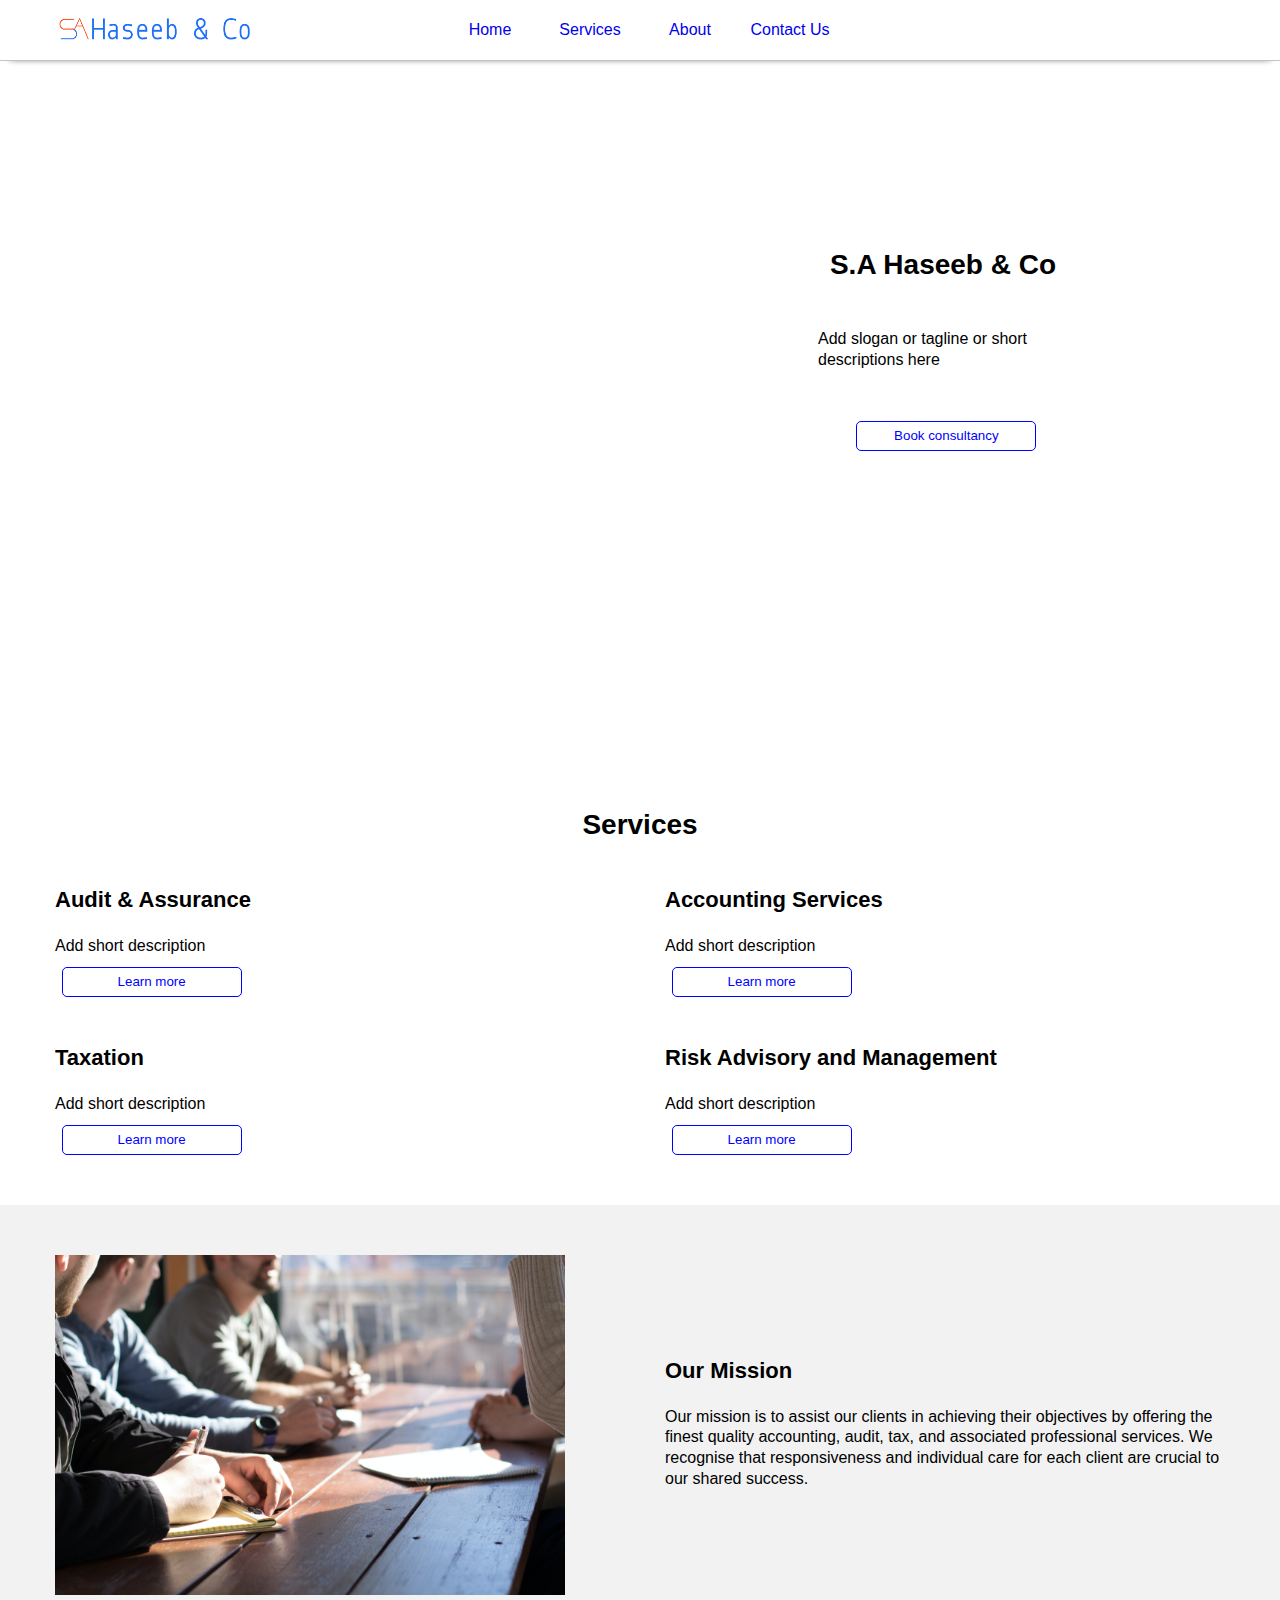
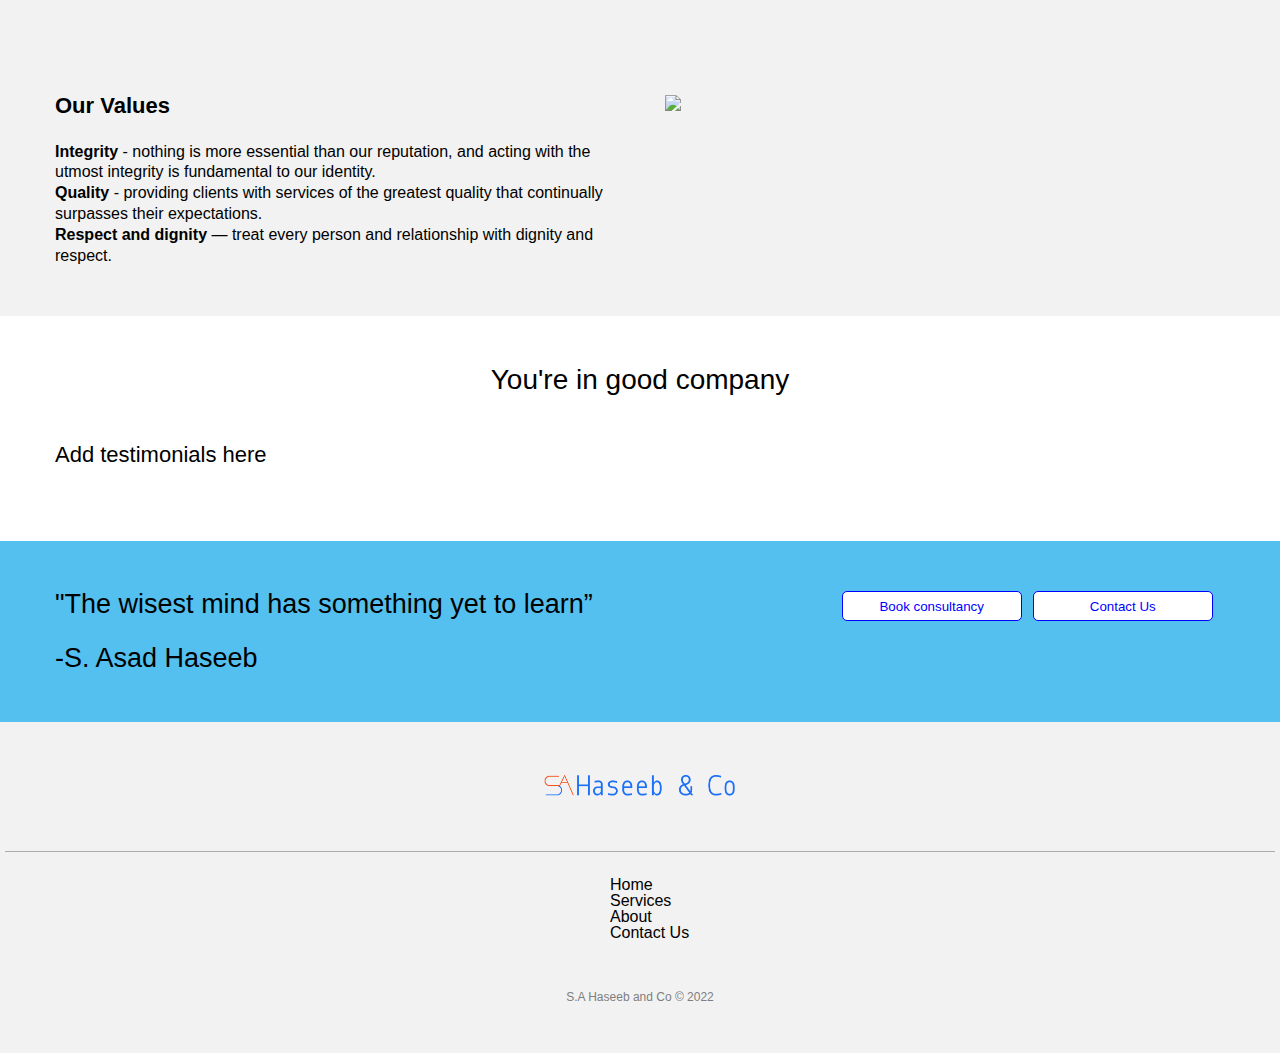
==== index.html @ 04950d80 "Add mobile menu" ====
<!DOCTYPE html>
<html lang="en">
<head>
    <meta charset="UTF-8">
    <meta http-equiv="X-UA-Compatible" content="IE=edge">
    <meta name="viewport" content="width=device-width, initial-scale=1.0">
    <link rel="stylesheet" href="reset.css">
    <link rel="stylesheet" href="styles.css">
    <link rel="stylesheet" href="https://cdnjs.cloudflare.com/ajax/libs/font-awesome/5.15.4/css/all.min.css">
    <title>S.A. Haseeb & Co</title>
</head>
<body>
    <header>
        <div class="nav-container">
            <div class="logo-container">
                <a href="index.html">
                    <img id="nav-logo" src="./images/concept_logo2.png">
                </a>
            </div>
            <nav>
                <a class="nav-btn" href="./index.html">Home</a class="nav-btn">
                <a class="nav-btn" href="services.html">Services</a class="nav-btn">
                <a class="nav-btn" href="about.html">About</a class="nav-btn">
                <a class="nav-btn" href="contact.html">Contact Us</a class="nav-btn">
                <i class="fas fa-bars fa-xs remove-a" style="display:none"></i>
            </nav>
            <div class="nav-evener"></div>
        </div>
        <div class="mobile-menu">
            <a class="mobile-nav-btn" href="./index.html">Home</a class="nav-btn">
            <a class="mobile-nav-btn" href="services.html">Services</a class="nav-btn">
            <a class="mobile-nav-btn" href="about.html">About</a class="nav-btn">
            <a class="mobile-nav-btn" href="contact.html">Contact Us</a class="nav-btn">
        </div>
    </header>
    <div class="hero-container">
        <div class="hero">
            <div class="banner"> 
                <h1><strong>S.A Haseeb & Co</strong></h1>
                <p>
                    Add slogan or tagline or short descriptions here
                </p>
                <div class="banner-button-container">
                    <button>Book consultancy</button>
                </div>
            </div>
        </div>
    </div>
    <section class="our-services">
        <div class="container">
            <h2><strong>Services</strong></h2>
            <div class="services">
                <div>
                    <h3><strong>Audit & Assurance</strong></h3>
                    <p>
                        Add short description
                    </p>
                    <button>Learn more</button>
                </div>
                <div>
                    <h3><strong>Accounting Services</strong></h3>
                    <p>
                        Add short description
                    </p>
                    <button>Learn more</button>
                </div>
                <div>
                    <h3><strong>Taxation</strong></h3>
                    <p>
                        Add short description
                    </p>
                    <button>Learn more</button>
                </div>
                <div>
                    <h3><strong>Risk Advisory and Management</strong></h3>
                    <p>
                        Add short description
                    </p>
                    <button>Learn more</button>
                </div>
            </div>
        </div>
    </section>
    <section class="mission-and-values">
        <div class="container">
            <img class="mission-and-values-img" src="images/mission.jpg">
            <div class="mission-and-values-text">
                <div>
                    <h3><strong>Our Mission</strong></h3>
                    <p>
                        Our mission is to assist our clients in achieving their objectives by offering the finest quality
accounting, audit, tax, and associated professional services. We recognise that
responsiveness and individual care for each client are crucial to our shared success.
                    </p>
                </div>
            </div>
        </div>
    </section>
    <section class="mission-and-values">
        <div class="mission-and-values-container container">
            <div class="mission-and-values-text">
                <div>
                    <h3><strong>Our Values</strong></h3>
                    <p>
                        <strong>Integrity</strong> - nothing is more essential than our reputation, and acting with the utmost
                        integrity is fundamental to our identity. <br> 
                        <strong>Quality</strong> - providing clients with services of the greatest quality that continually surpasses
                        their expectations.<br> 
                        <strong>Respect and dignity</strong> — treat every person and relationship with dignity and respect.
                    </p>
                </div>
            </div>
            <img class="mission-and-values-img" src="images/values.jpg">
        </div>
    </section>
    <section class="testimonials">
        <div class="container">
            <h2>You're in good company</h2>
                <h3>Add testimonials here<h3>
        </div>
    </section>
    <section class="quote">
        <div class="container">
            <div class="actual-quote">
                "The wisest mind has something yet to learn” <br> <br>
            
            -S. Asad Haseeb
        </div>
        <div>
            <button>Book consultancy</button>
            <button>Contact Us</button>
        </div>
    </section>
    <footer>
        <div class="footer-logo-container container">
            <img id="nav-logo" src="./images/concept_logo2.png">
        </div>
        <ul>
            <li>Home</li>
            <li>Services</li>
            <li>About</li>
            <li>Contact Us</li>
        </ul>
        <div class="copyright container">
            S.A Haseeb and Co © 2022
        </div>
    </footer>
    <script src="script.js"></script>
</body>
</html>
---- styles.css ----
@import "variables.css";
@import "layout.css";
@import "index.css";
@import "services.css";
@import "about.css";
@import "contact.css";
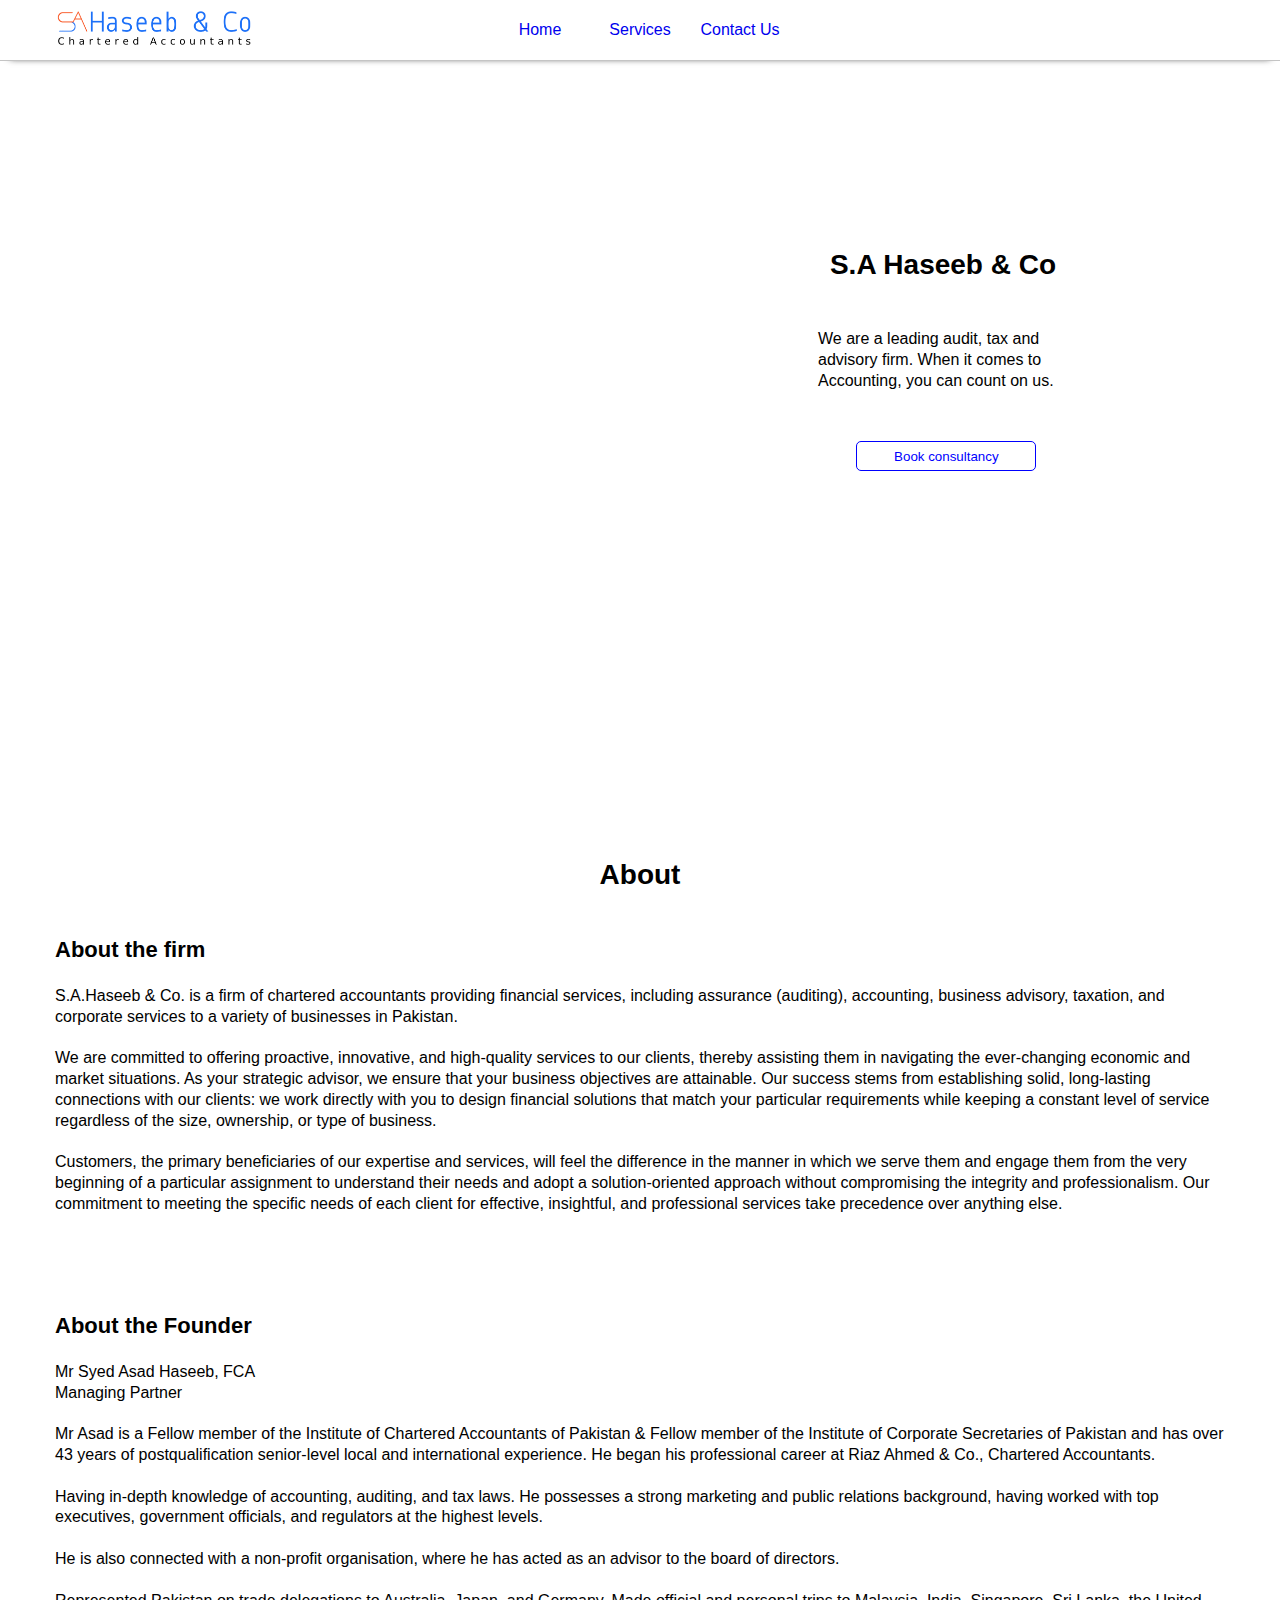
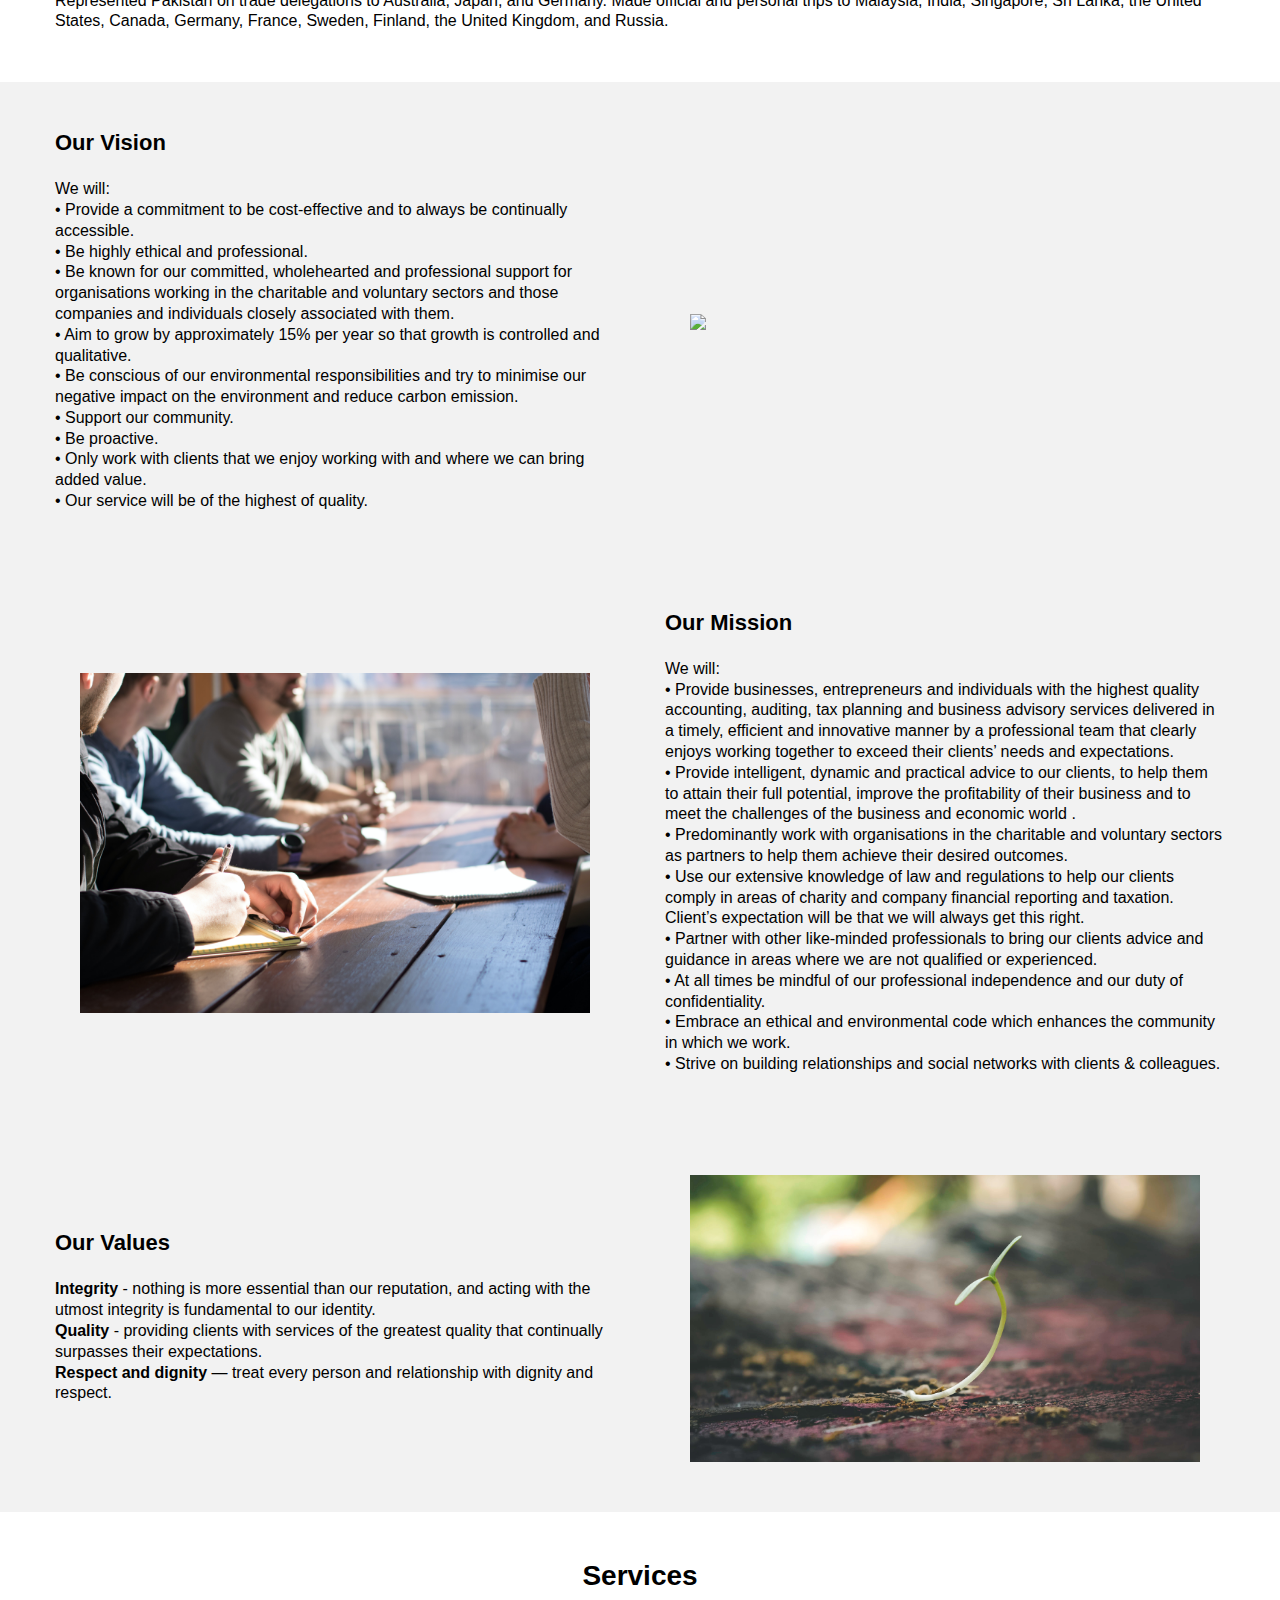
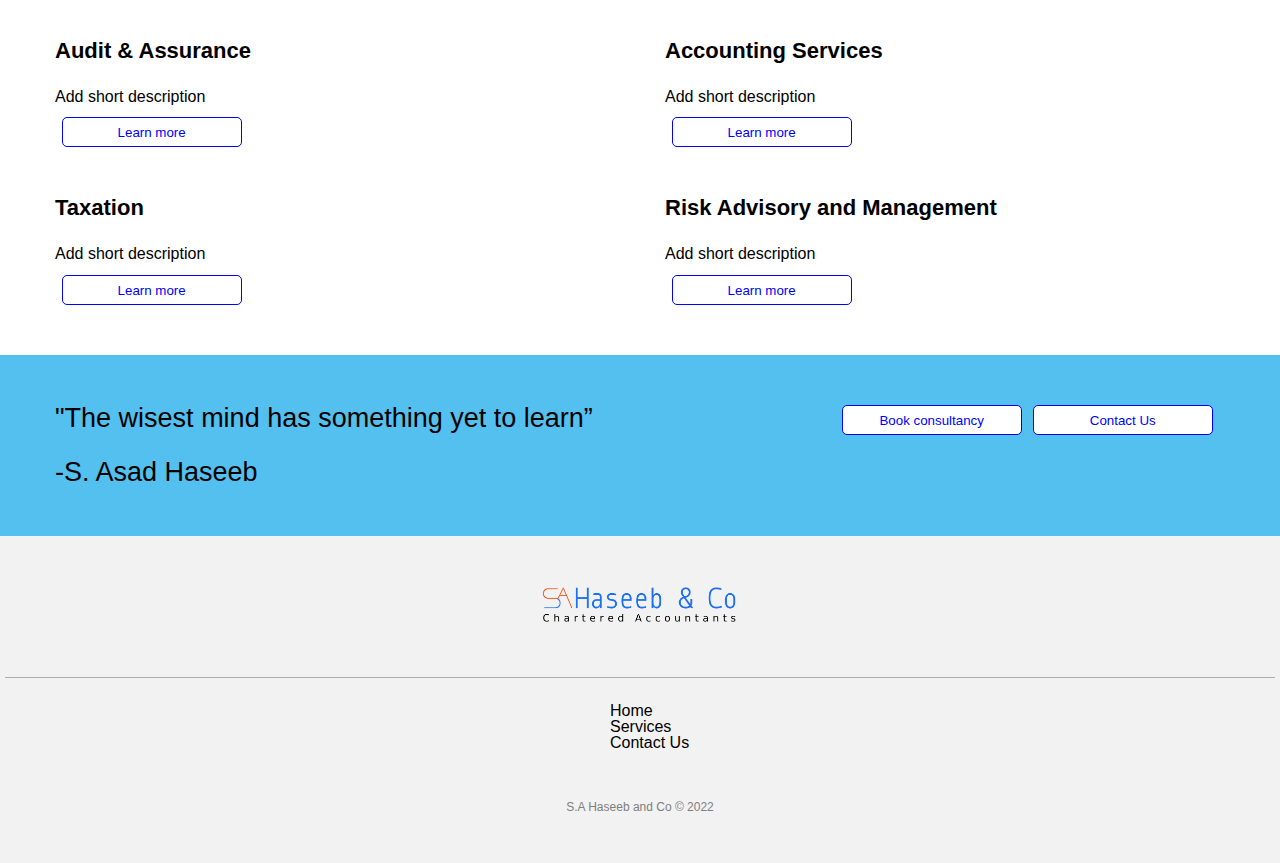
==== commit e197d972: "Remove about page and change index structure" ====
--- a/index.html
+++ b/index.html
@@ -14,13 +14,12 @@
         <div class="nav-container">
             <div class="logo-container">
                 <a href="index.html">
-                    <img id="nav-logo" src="./images/concept_logo2.png">
+                    <img id="nav-logo" src="./images/concept_logo3.png">
                 </a>
             </div>
             <nav>
                 <a class="nav-btn" href="./index.html">Home</a class="nav-btn">
                 <a class="nav-btn" href="services.html">Services</a class="nav-btn">
-                <a class="nav-btn" href="about.html">About</a class="nav-btn">
                 <a class="nav-btn" href="contact.html">Contact Us</a class="nav-btn">
                 <i class="fas fa-bars fa-xs remove-a" style="display:none"></i>
             </nav>
@@ -29,7 +28,6 @@
         <div class="mobile-menu">
             <a class="mobile-nav-btn" href="./index.html">Home</a class="nav-btn">
             <a class="mobile-nav-btn" href="services.html">Services</a class="nav-btn">
-            <a class="mobile-nav-btn" href="about.html">About</a class="nav-btn">
             <a class="mobile-nav-btn" href="contact.html">Contact Us</a class="nav-btn">
         </div>
     </header>
@@ -38,7 +36,7 @@
             <div class="banner"> 
                 <h1><strong>S.A Haseeb & Co</strong></h1>
                 <p>
-                    Add slogan or tagline or short descriptions here
+                    We are a leading audit, tax and advisory firm. When it comes to Accounting, you can count on us.
                 </p>
                 <div class="banner-button-container">
                     <button>Book consultancy</button>
@@ -46,39 +44,70 @@
             </div>
         </div>
     </div>
-    <section class="our-services">
-        <div class="container">
-            <h2><strong>Services</strong></h2>
-            <div class="services">
-                <div>
-                    <h3><strong>Audit & Assurance</strong></h3>
-                    <p>
-                        Add short description
-                    </p>
-                    <button>Learn more</button>
-                </div>
-                <div>
-                    <h3><strong>Accounting Services</strong></h3>
-                    <p>
-                        Add short description
-                    </p>
-                    <button>Learn more</button>
-                </div>
-                <div>
-                    <h3><strong>Taxation</strong></h3>
-                    <p>
-                        Add short description
-                    </p>
-                    <button>Learn more</button>
-                </div>
-                <div>
-                    <h3><strong>Risk Advisory and Management</strong></h3>
-                    <p>
-                        Add short description
-                    </p>
-                    <button>Learn more</button>
-                </div>
-            </div>
+    <section class="the-firm">
+        <div class="container">
+        <h2 class="container"><strong>About</strong></h2>
+            <h3><strong>About the firm</strong></h3>
+            <p>
+                S.A.Haseeb & Co. is a firm of chartered accountants providing financial services, including
+                assurance (auditing), accounting, business advisory, taxation, and corporate services to a
+                variety of businesses in Pakistan. <br> <br>
+                We are committed to offering proactive, innovative, and high-quality services to our clients,
+                thereby assisting them in navigating the ever-changing economic and market situations. As
+                your strategic advisor, we ensure that your business objectives are attainable.
+                Our success stems from establishing solid, long-lasting connections with our clients: we
+                work directly with you to design financial solutions that match your particular requirements
+                while keeping a constant level of service regardless of the size, ownership, or type of
+                business. <br> <br>
+                Customers, the primary beneficiaries of our expertise and services, will feel the difference in
+                the manner in which we serve them and engage them from the very beginning of a
+                particular assignment to understand their needs and adopt a solution-oriented approach
+                without compromising the integrity and professionalism.
+                Our commitment to meeting the specific needs of each client for effective, insightful, and
+                professional services take precedence over anything else.
+            </p>
+        </div>
+    </section>
+    <section class="founder-member">
+        <div class="container">
+            <h3><strong>About the Founder</strong></h3>
+            <p>
+                Mr Syed Asad Haseeb, FCA<br>
+                Managing Partner<br><br>
+                Mr Asad is a Fellow member of the Institute of Chartered Accountants of Pakistan & Fellow
+                member of the Institute of Corporate Secretaries of Pakistan and has over 43 years of postqualification senior-level local and international experience. He began his professional
+                career at Riaz Ahmed & Co., Chartered Accountants.<br> <br>
+                Having in-depth knowledge of accounting, auditing, and tax laws. He possesses a strong
+                marketing and public relations background, having worked with top executives, government
+                officials, and regulators at the highest levels. <br> <br>
+                He is also connected with a non-profit organisation, where he has acted as an advisor to the
+                board of directors.<br><br>
+                Represented Pakistan on trade delegations to Australia, Japan, and Germany. Made official
+                and personal trips to Malaysia, India, Singapore, Sri Lanka, the United States, Canada,
+                Germany, France, Sweden, Finland, the United Kingdom, and Russia.
+            </p>
+        </div>
+    </section>
+    <section class="mission-and-values">
+        <div class="mission-and-values-container container">
+            <div class="mission-and-values-text">
+                <div>
+                    <h3><strong>Our Vision</strong></h3>
+                    <p>
+                            We will:<br>
+                            • Provide a commitment to be cost-effective and to always be continually accessible.<br>
+                            • Be highly ethical and professional.<br>
+                            • Be known for our committed, wholehearted and professional support for organisations working in the charitable and voluntary sectors and those companies and individuals closely associated with them.<br>
+                            • Aim to grow by approximately 15% per year so that growth is controlled and qualitative.<br>
+                            • Be conscious of our environmental responsibilities and try to minimise our negative impact on the environment and reduce carbon emission.<br>
+                            • Support our community.<br>
+                            • Be proactive.<br>
+                            • Only work with clients that we enjoy working with and where we can bring added value.<br>
+                            • Our service will be of the highest of quality.<br>
+                    </p>
+                </div>
+            </div>
+            <img class="mission-and-values-img" src="images/values.jpg">
         </div>
     </section>
     <section class="mission-and-values">
@@ -88,9 +117,16 @@
                 <div>
                     <h3><strong>Our Mission</strong></h3>
                     <p>
-                        Our mission is to assist our clients in achieving their objectives by offering the finest quality
-accounting, audit, tax, and associated professional services. We recognise that
-responsiveness and individual care for each client are crucial to our shared success.
+                    We will:<br>
+                    • Provide businesses, entrepreneurs and individuals with the highest quality accounting, auditing, tax planning and business advisory services delivered in a timely, efficient and innovative manner by a professional team that clearly enjoys working together to exceed their clients’ needs and expectations.<br>
+                    • Provide intelligent, dynamic and practical advice to our clients, to help them to attain their full potential, improve the profitability of their business and to meet the challenges of the business and economic world . <br>
+                    • Predominantly work with organisations in the charitable and voluntary sectors as partners to help them achieve their desired outcomes.<br>
+                    • Use our extensive knowledge of law and regulations to help our clients comply in areas of charity and company financial reporting and taxation. Client’s expectation will be that we will always get this right.<br>
+                    • Partner with other like-minded professionals to bring our clients advice and guidance in areas where we are not qualified or experienced. <br>
+                    • At all times be mindful of our professional independence and our duty of confidentiality.<br>
+                    • Embrace an ethical and environmental code which enhances the community in which we work.<br>
+                    • Strive on building relationships and social networks with clients & colleagues.<br                    
+                    • Be clear about our billing policy and fees and leave no areas of doubt about our clients investment in us, their responsibilities and our responsibilities.<br>
                     </p>
                 </div>
             </div>
@@ -110,13 +146,42 @@
                     </p>
                 </div>
             </div>
-            <img class="mission-and-values-img" src="images/values.jpg">
-        </div>
-    </section>
-    <section class="testimonials">
-        <div class="container">
-            <h2>You're in good company</h2>
-                <h3>Add testimonials here<h3>
+            <img class="mission-and-values-img" src="images/our-vision.jpg">
+        </div>
+    </section>
+    <section class="our-services">
+        <div class="container">
+            <h2><strong>Services</strong></h2>
+            <div class="services">
+                <div>
+                    <h3><strong>Audit & Assurance</strong></h3>
+                    <p>
+                        Add short description
+                    </p>
+                    <button>Learn more</button>
+                </div>
+                <div>
+                    <h3><strong>Accounting Services</strong></h3>
+                    <p>
+                        Add short description
+                    </p>
+                    <button>Learn more</button>
+                </div>
+                <div>
+                    <h3><strong>Taxation</strong></h3>
+                    <p>
+                        Add short description
+                    </p>
+                    <button>Learn more</button>
+                </div>
+                <div>
+                    <h3><strong>Risk Advisory and Management</strong></h3>
+                    <p>
+                        Add short description
+                    </p>
+                    <button>Learn more</button>
+                </div>
+            </div>
         </div>
     </section>
     <section class="quote">
@@ -133,12 +198,11 @@
     </section>
     <footer>
         <div class="footer-logo-container container">
-            <img id="nav-logo" src="./images/concept_logo2.png">
+            <img id="nav-logo" src="./images/concept_logo3.png">
         </div>
         <ul>
             <li>Home</li>
             <li>Services</li>
-            <li>About</li>
             <li>Contact Us</li>
         </ul>
         <div class="copyright container">
@@ -146,6 +210,7 @@
         </div>
     </footer>
     <script src="script.js"></script>
+    <script src="index-script.js"></script>
 </body>
 </html>
 
--- a/styles.css
+++ b/styles.css
@@ -1,6 +1,6 @@
 @import "variables.css";
-@import "layout.css";
 @import "index.css";
 @import "services.css";
 @import "about.css";
 @import "contact.css";
+@import "layout.css";
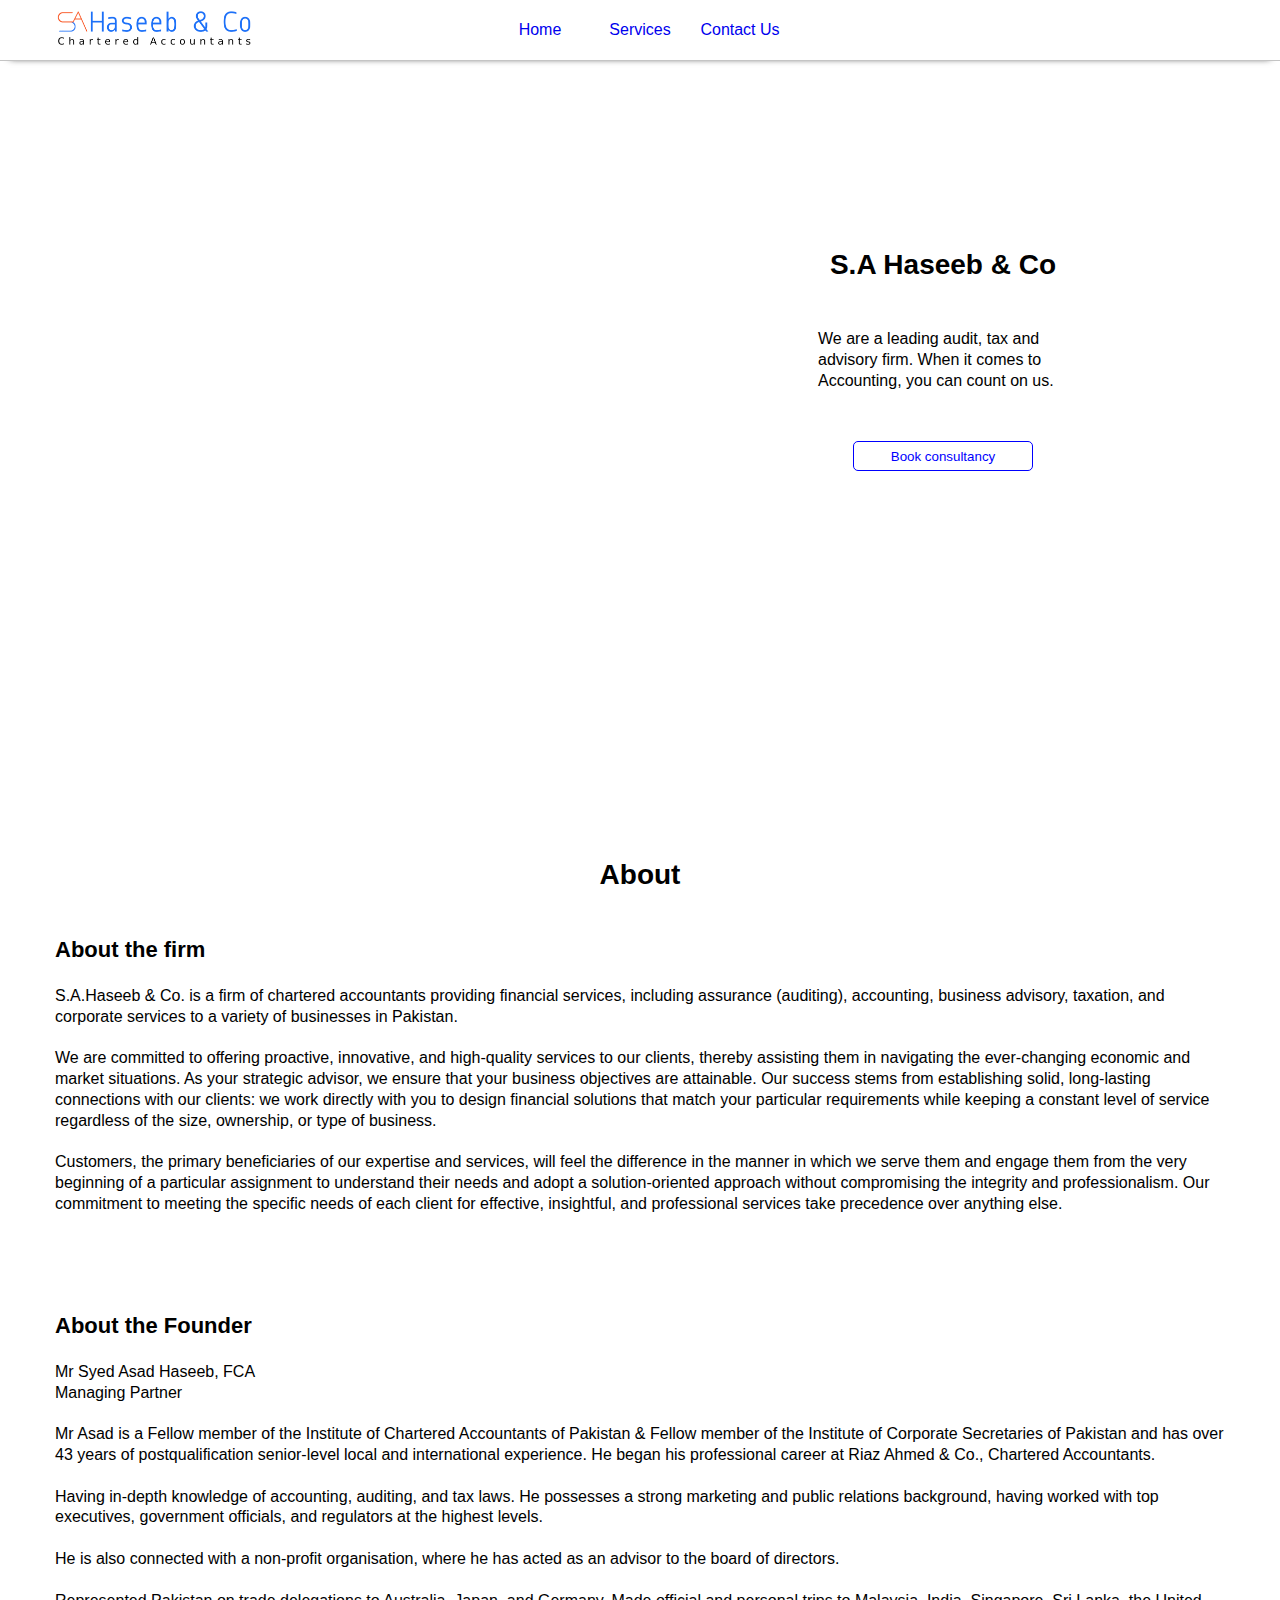
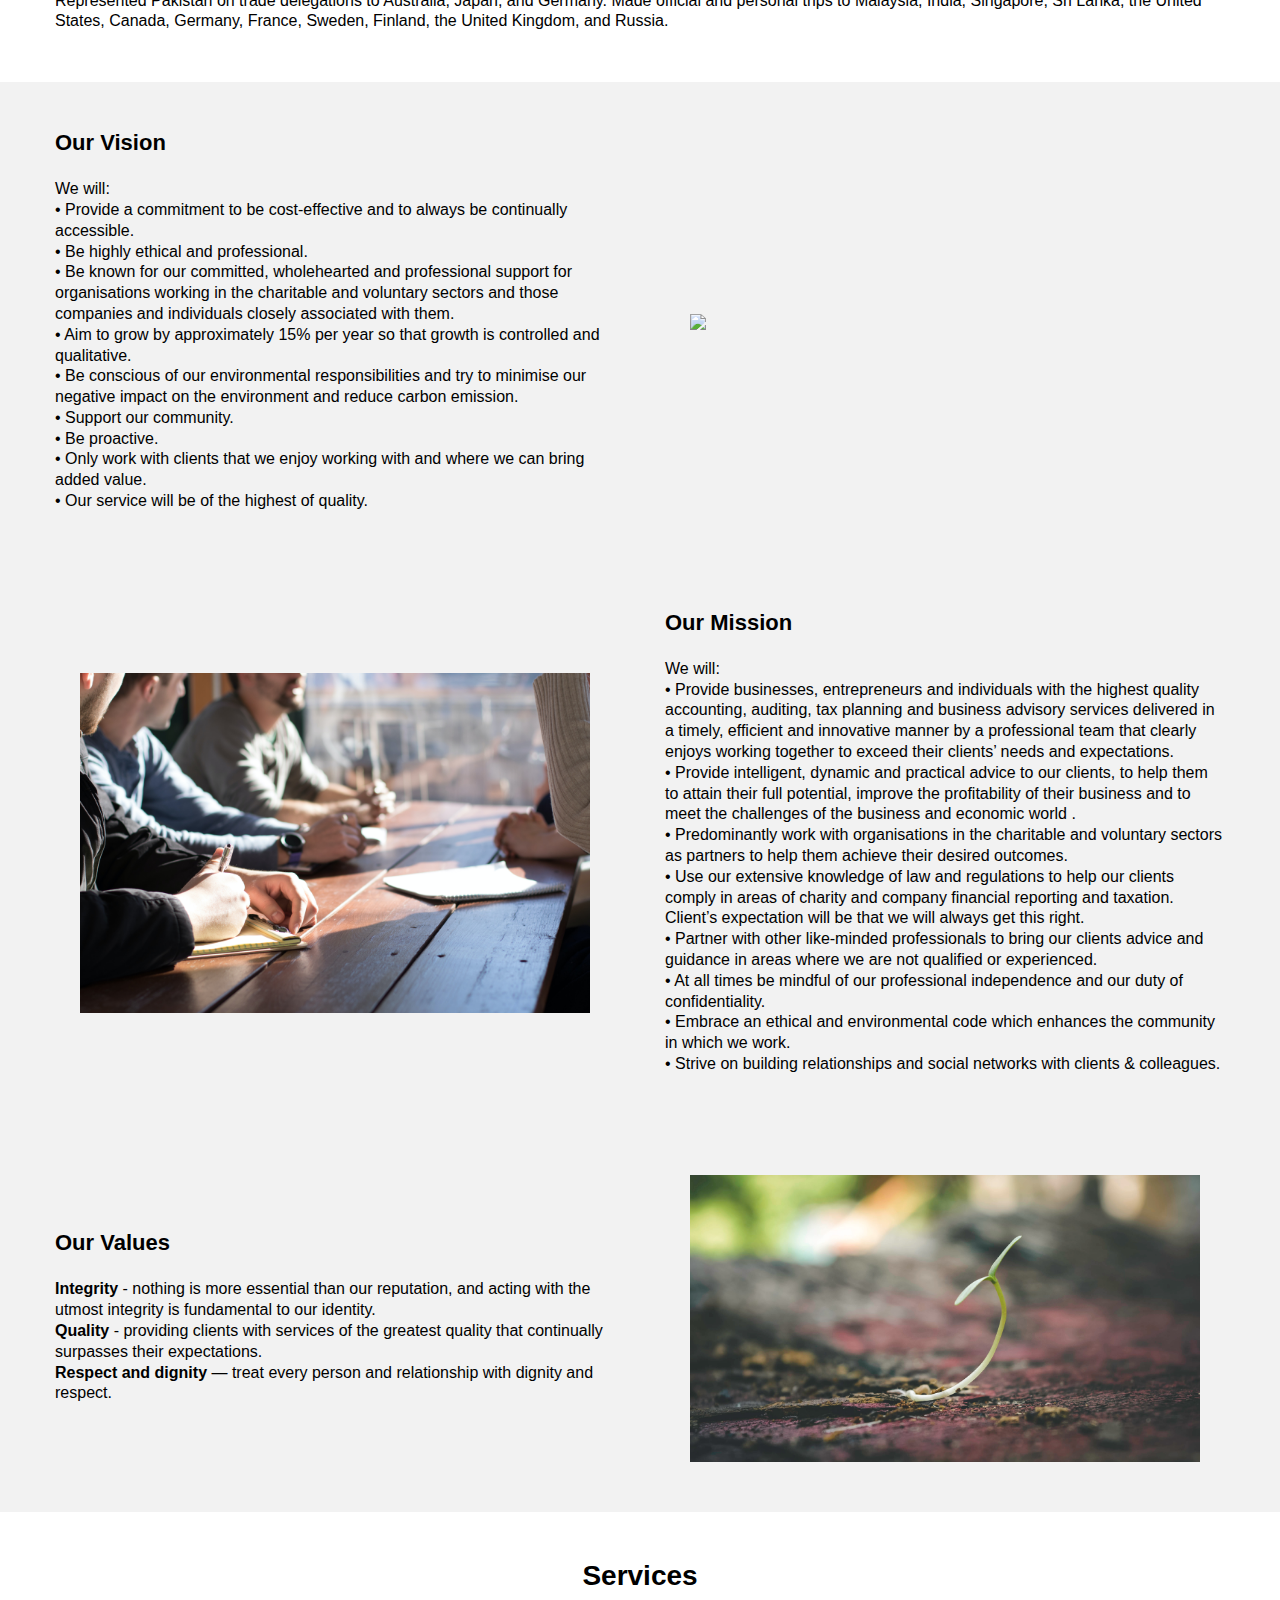
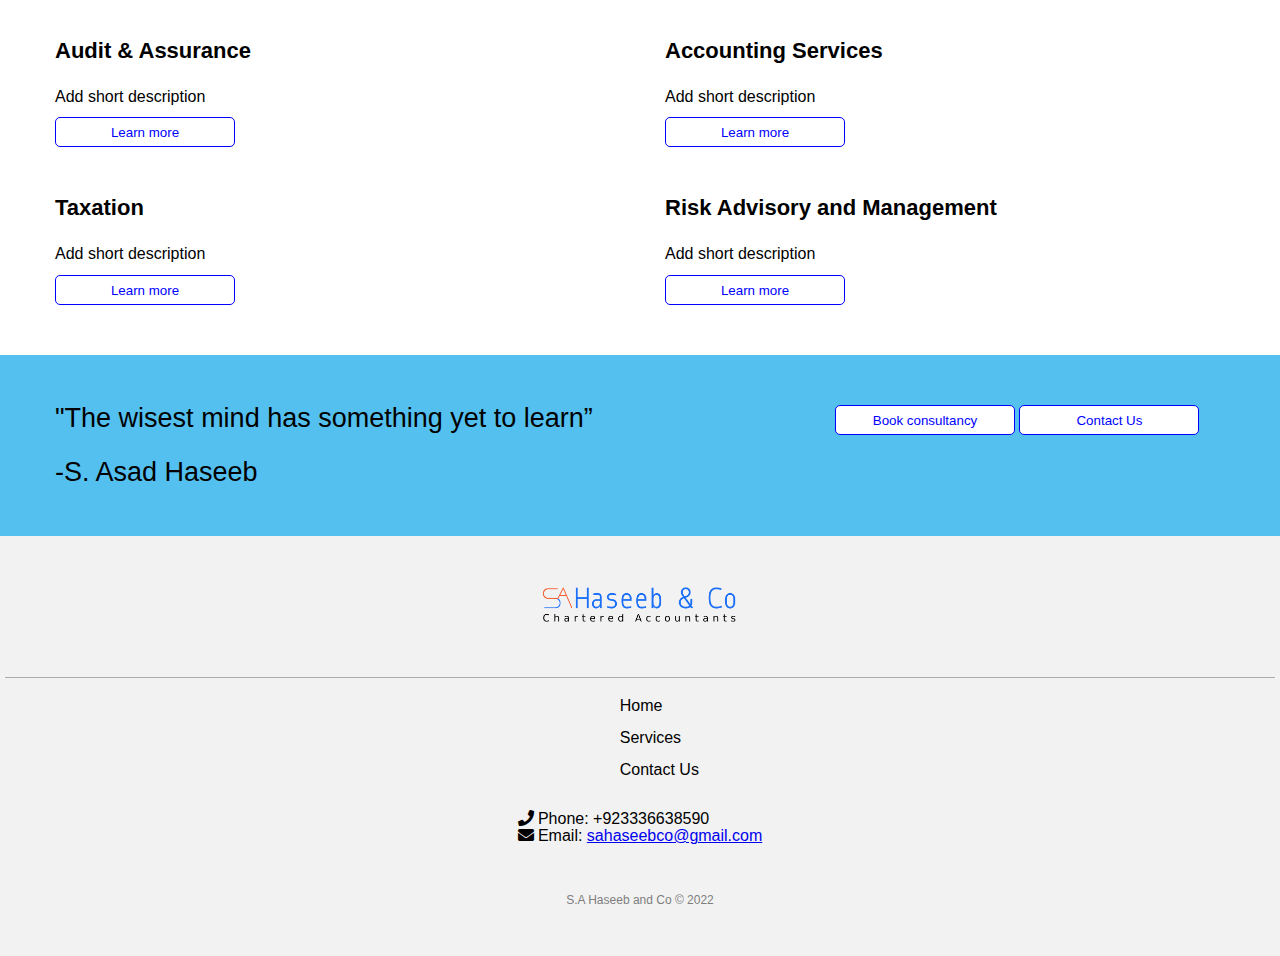
==== commit 9f1bb199: "Make contact form and footer responsive" ====
--- a/index.html
+++ b/index.html
@@ -200,11 +200,16 @@
         <div class="footer-logo-container container">
             <img id="nav-logo" src="./images/concept_logo3.png">
         </div>
-        <ul>
-            <li>Home</li>
-            <li>Services</li>
-            <li>Contact Us</li>
-        </ul>
+        <div class="footer-info">
+            &nbsp;&nbsp;&nbsp;&nbsp;&nbsp;&nbsp;&nbsp;&nbsp;&nbsp;&nbsp;&nbsp;&nbsp;&nbsp;&nbsp;&nbsp;&nbsp;&nbsp;&nbsp;&nbsp;&nbsp;&nbsp;&nbsp;
+            Home<br><br>
+            &nbsp;&nbsp;&nbsp;&nbsp;&nbsp;&nbsp;&nbsp;&nbsp;&nbsp;&nbsp;&nbsp;&nbsp;&nbsp;&nbsp;&nbsp;&nbsp;&nbsp;&nbsp;&nbsp;&nbsp;&nbsp;&nbsp;
+            Services<br><br>
+            &nbsp;&nbsp;&nbsp;&nbsp;&nbsp;&nbsp;&nbsp;&nbsp;&nbsp;&nbsp;&nbsp;&nbsp;&nbsp;&nbsp;&nbsp;&nbsp;&nbsp;&nbsp;&nbsp;&nbsp;&nbsp;&nbsp;
+            Contact Us<br><br><br>
+            <i class="fa fa-phone" aria-hidden="true"></i>  Phone: +923336638590<br>
+            <i class="fa fa-envelope" aria-hidden="true"></i> Email: <a href="mailto:sahaseebco@gmail.com">sahaseebco@gmail.com</a><br>
+        </div>
         <div class="copyright container">
             S.A Haseeb and Co © 2022
         </div>
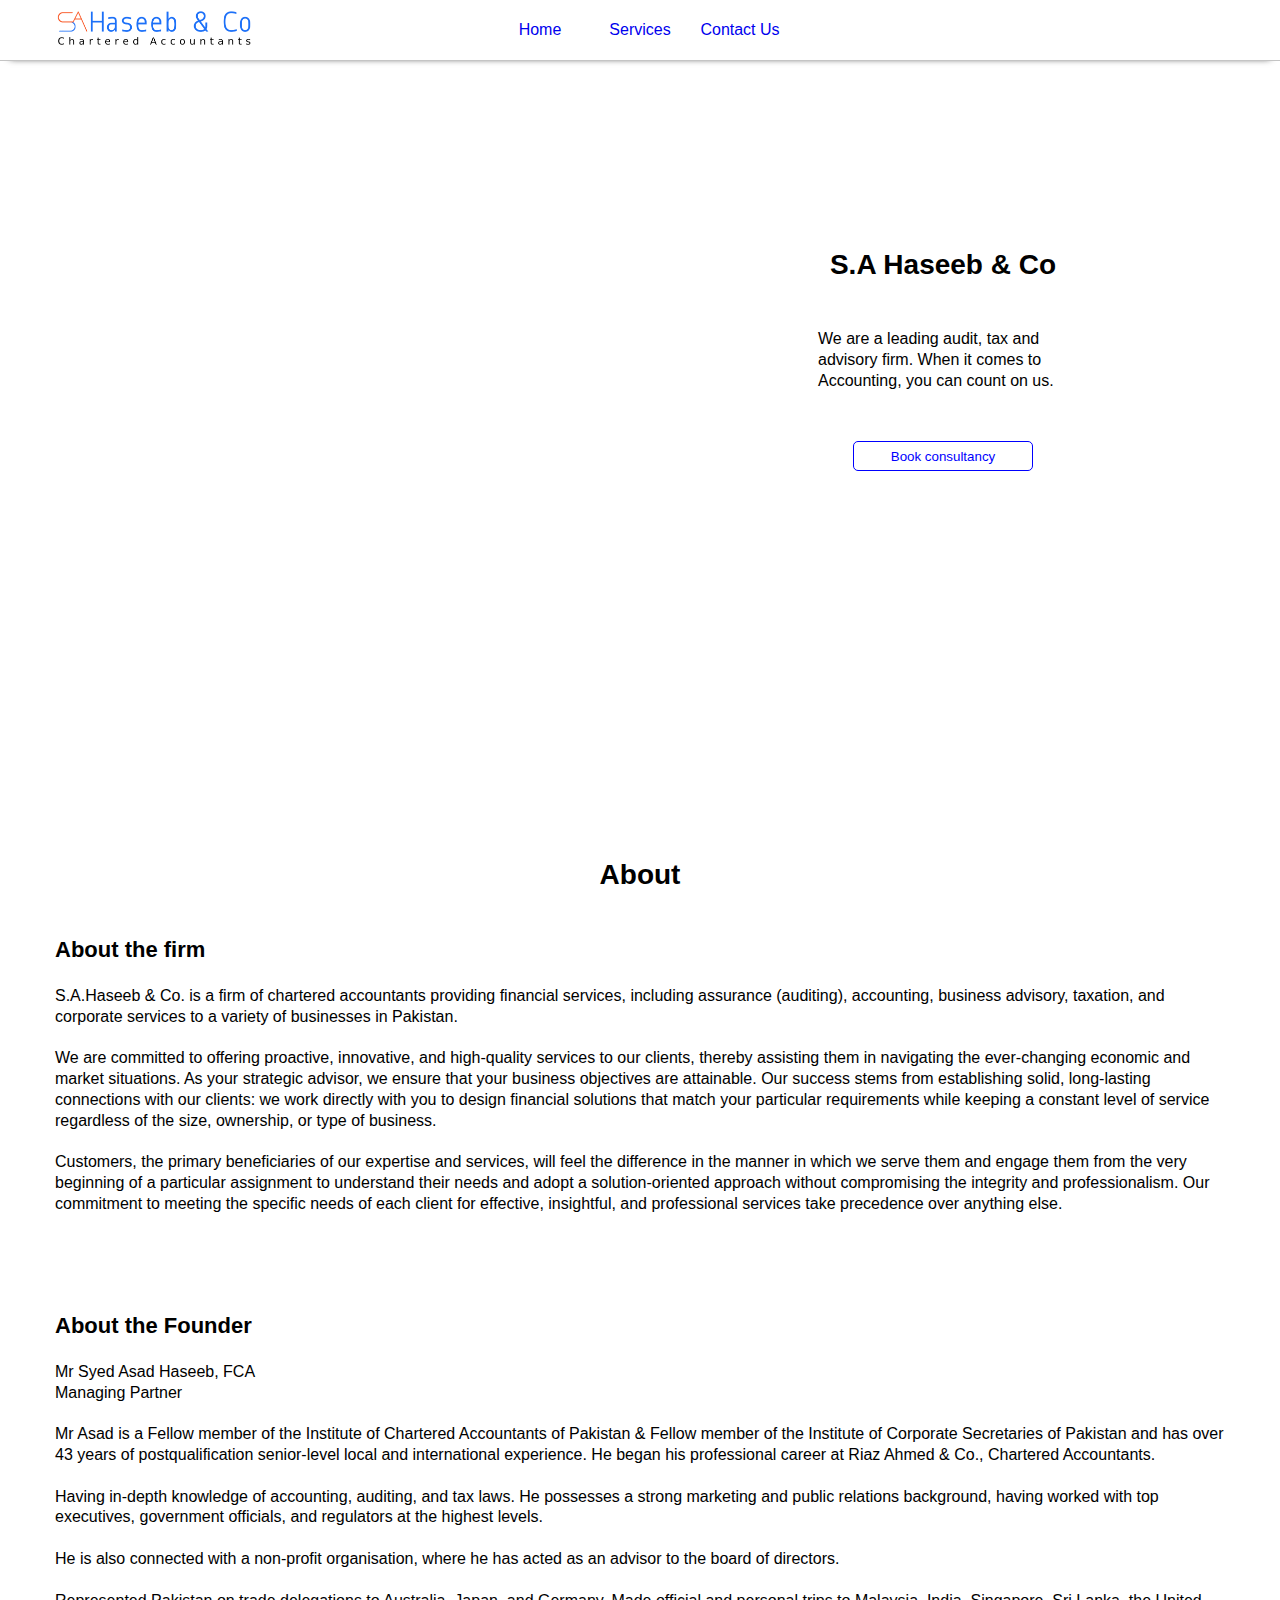
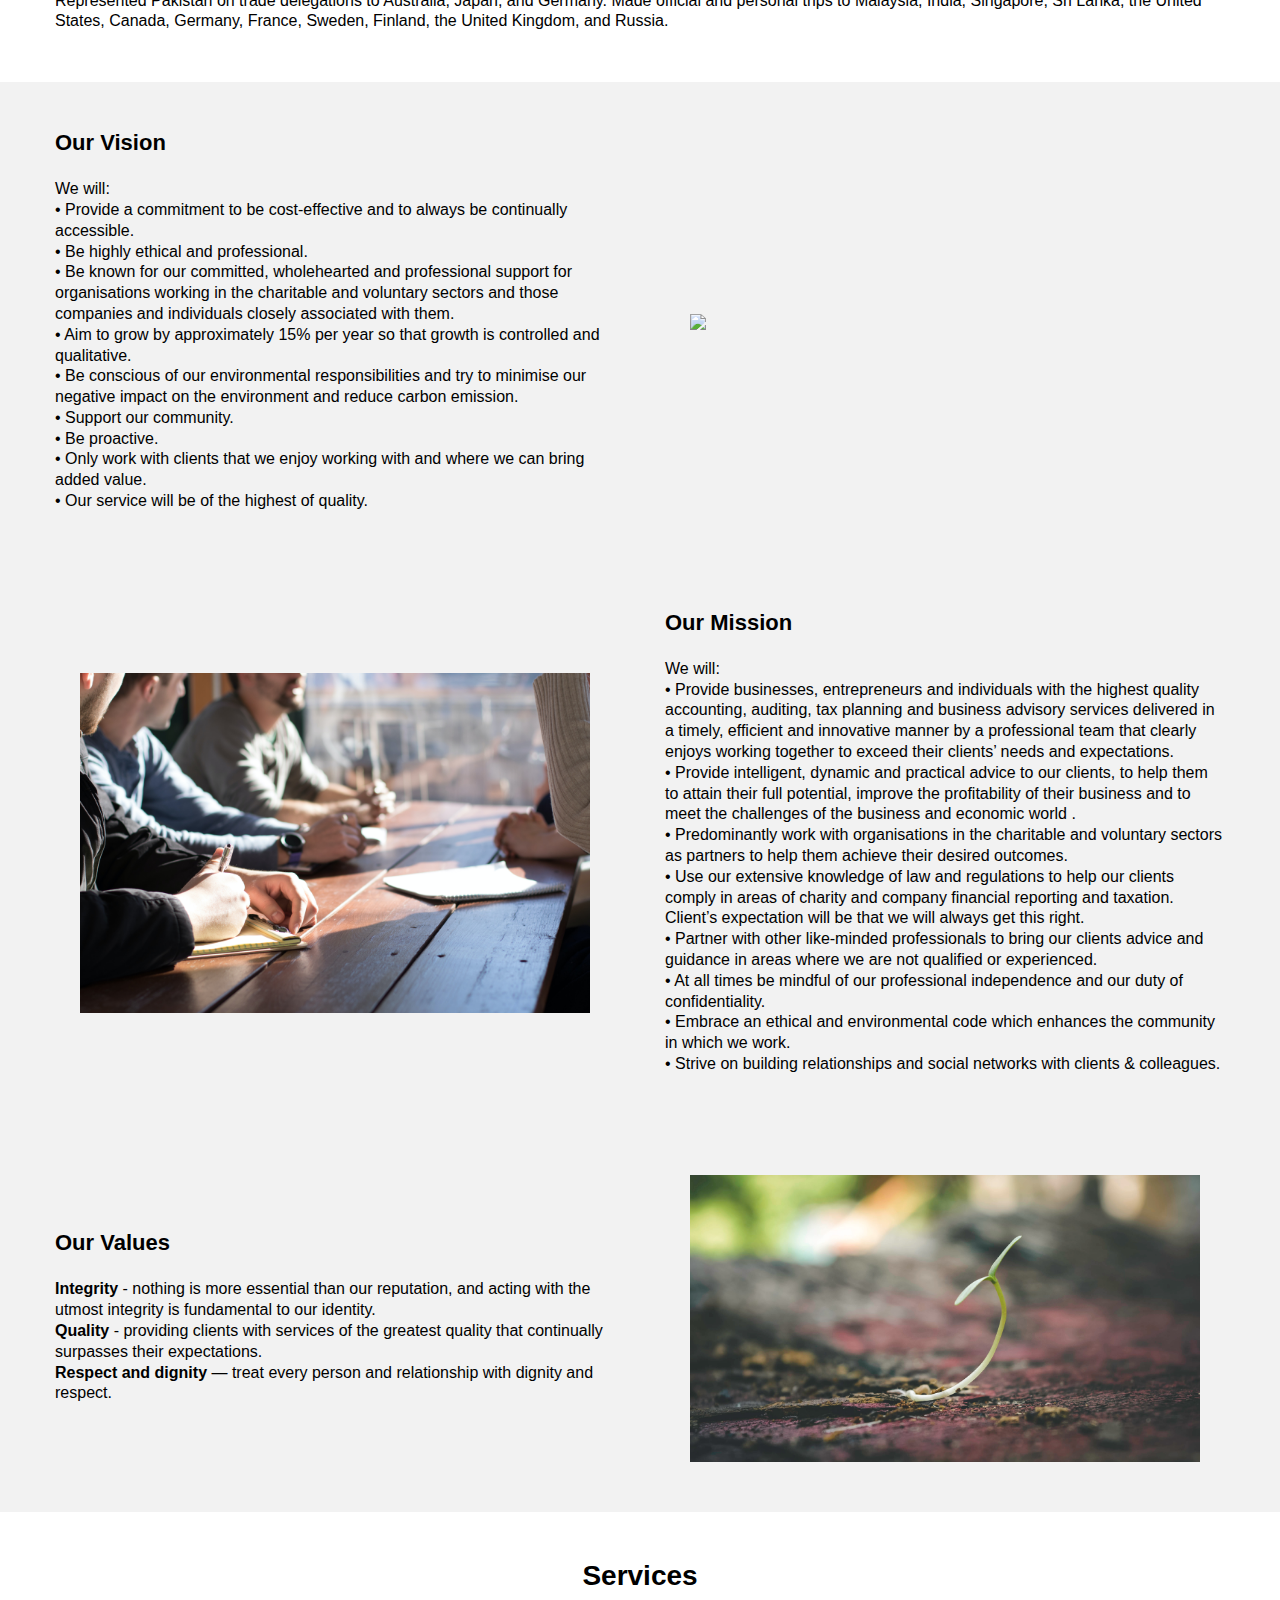
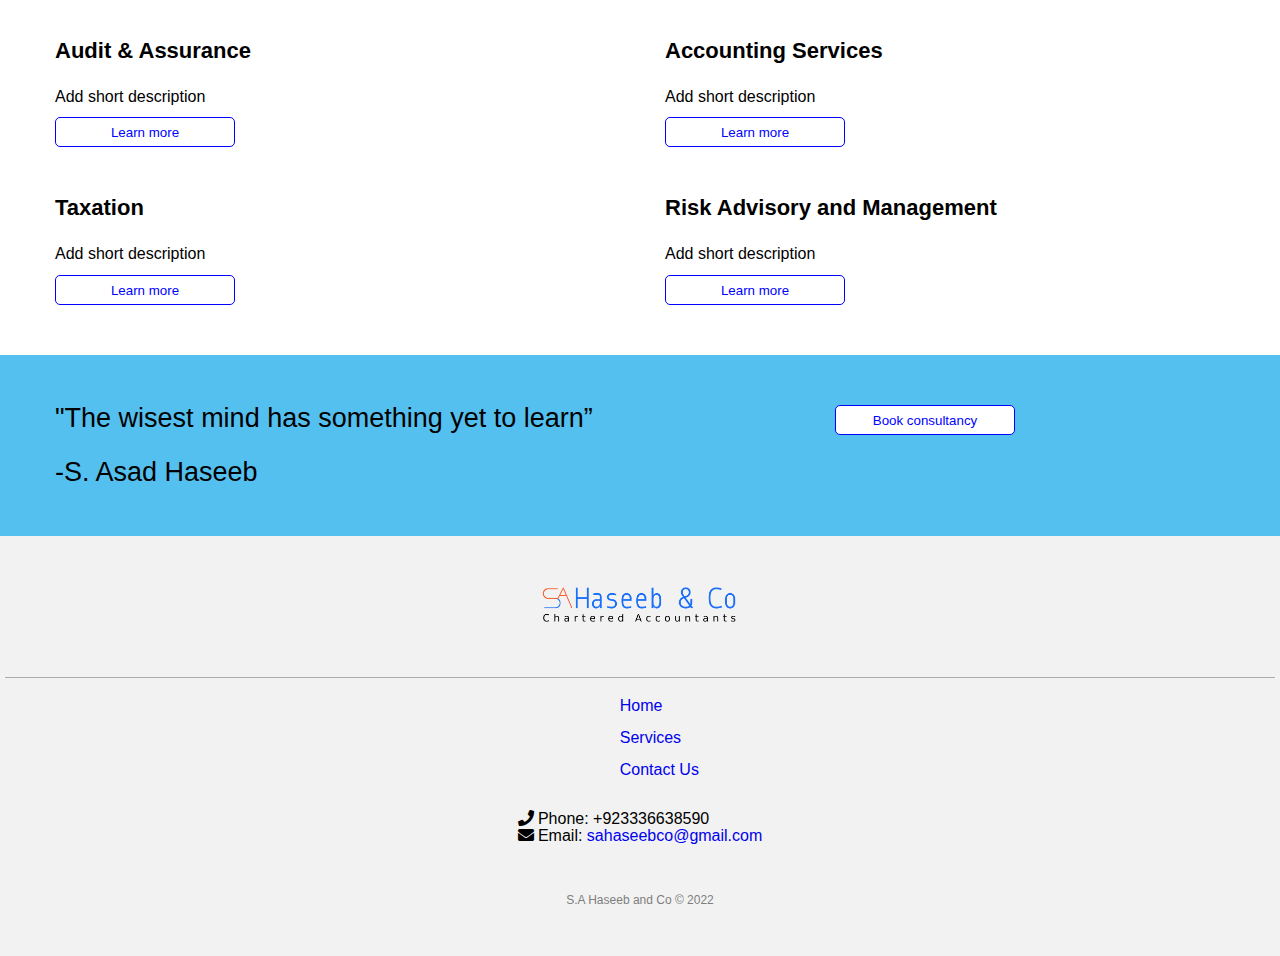
==== commit 94259277: "Create hyperlinks to the relevant destinations" ====
--- a/index.html
+++ b/index.html
@@ -39,7 +39,7 @@
                     We are a leading audit, tax and advisory firm. When it comes to Accounting, you can count on us.
                 </p>
                 <div class="banner-button-container">
-                    <button>Book consultancy</button>
+                    <a href="contact.html"><button>Book consultancy</button></a>
                 </div>
             </div>
         </div>
@@ -158,28 +158,28 @@
                     <p>
                         Add short description
                     </p>
-                    <button>Learn more</button>
+                    <a href="services.html#audit"><button>Learn more</button></a>
                 </div>
                 <div>
                     <h3><strong>Accounting Services</strong></h3>
                     <p>
                         Add short description
                     </p>
-                    <button>Learn more</button>
+                    <a href="services.html#accounting"><button>Learn more</button></a>
                 </div>
                 <div>
                     <h3><strong>Taxation</strong></h3>
                     <p>
                         Add short description
                     </p>
-                    <button>Learn more</button>
+                    <a href="services.html#taxation"><button>Learn more</button></a>
                 </div>
                 <div>
                     <h3><strong>Risk Advisory and Management</strong></h3>
                     <p>
                         Add short description
                     </p>
-                    <button>Learn more</button>
+                    <a href="services.html#risk"><button>Learn more</button></a>
                 </div>
             </div>
         </div>
@@ -192,8 +192,7 @@
             -S. Asad Haseeb
         </div>
         <div>
-            <button>Book consultancy</button>
-            <button>Contact Us</button>
+            <a href="contact.html"><button>Book consultancy</button></a>
         </div>
     </section>
     <footer>
@@ -202,11 +201,11 @@
         </div>
         <div class="footer-info">
             &nbsp;&nbsp;&nbsp;&nbsp;&nbsp;&nbsp;&nbsp;&nbsp;&nbsp;&nbsp;&nbsp;&nbsp;&nbsp;&nbsp;&nbsp;&nbsp;&nbsp;&nbsp;&nbsp;&nbsp;&nbsp;&nbsp;
-            Home<br><br>
+            <a href="index.html">Home</a><br><br>
             &nbsp;&nbsp;&nbsp;&nbsp;&nbsp;&nbsp;&nbsp;&nbsp;&nbsp;&nbsp;&nbsp;&nbsp;&nbsp;&nbsp;&nbsp;&nbsp;&nbsp;&nbsp;&nbsp;&nbsp;&nbsp;&nbsp;
-            Services<br><br>
+            <a href="services.html">Services</a><br><br>
             &nbsp;&nbsp;&nbsp;&nbsp;&nbsp;&nbsp;&nbsp;&nbsp;&nbsp;&nbsp;&nbsp;&nbsp;&nbsp;&nbsp;&nbsp;&nbsp;&nbsp;&nbsp;&nbsp;&nbsp;&nbsp;&nbsp;
-            Contact Us<br><br><br>
+            <a href="contact.html">Contact Us</a><br><br><br>
             <i class="fa fa-phone" aria-hidden="true"></i>  Phone: +923336638590<br>
             <i class="fa fa-envelope" aria-hidden="true"></i> Email: <a href="mailto:sahaseebco@gmail.com">sahaseebco@gmail.com</a><br>
         </div>
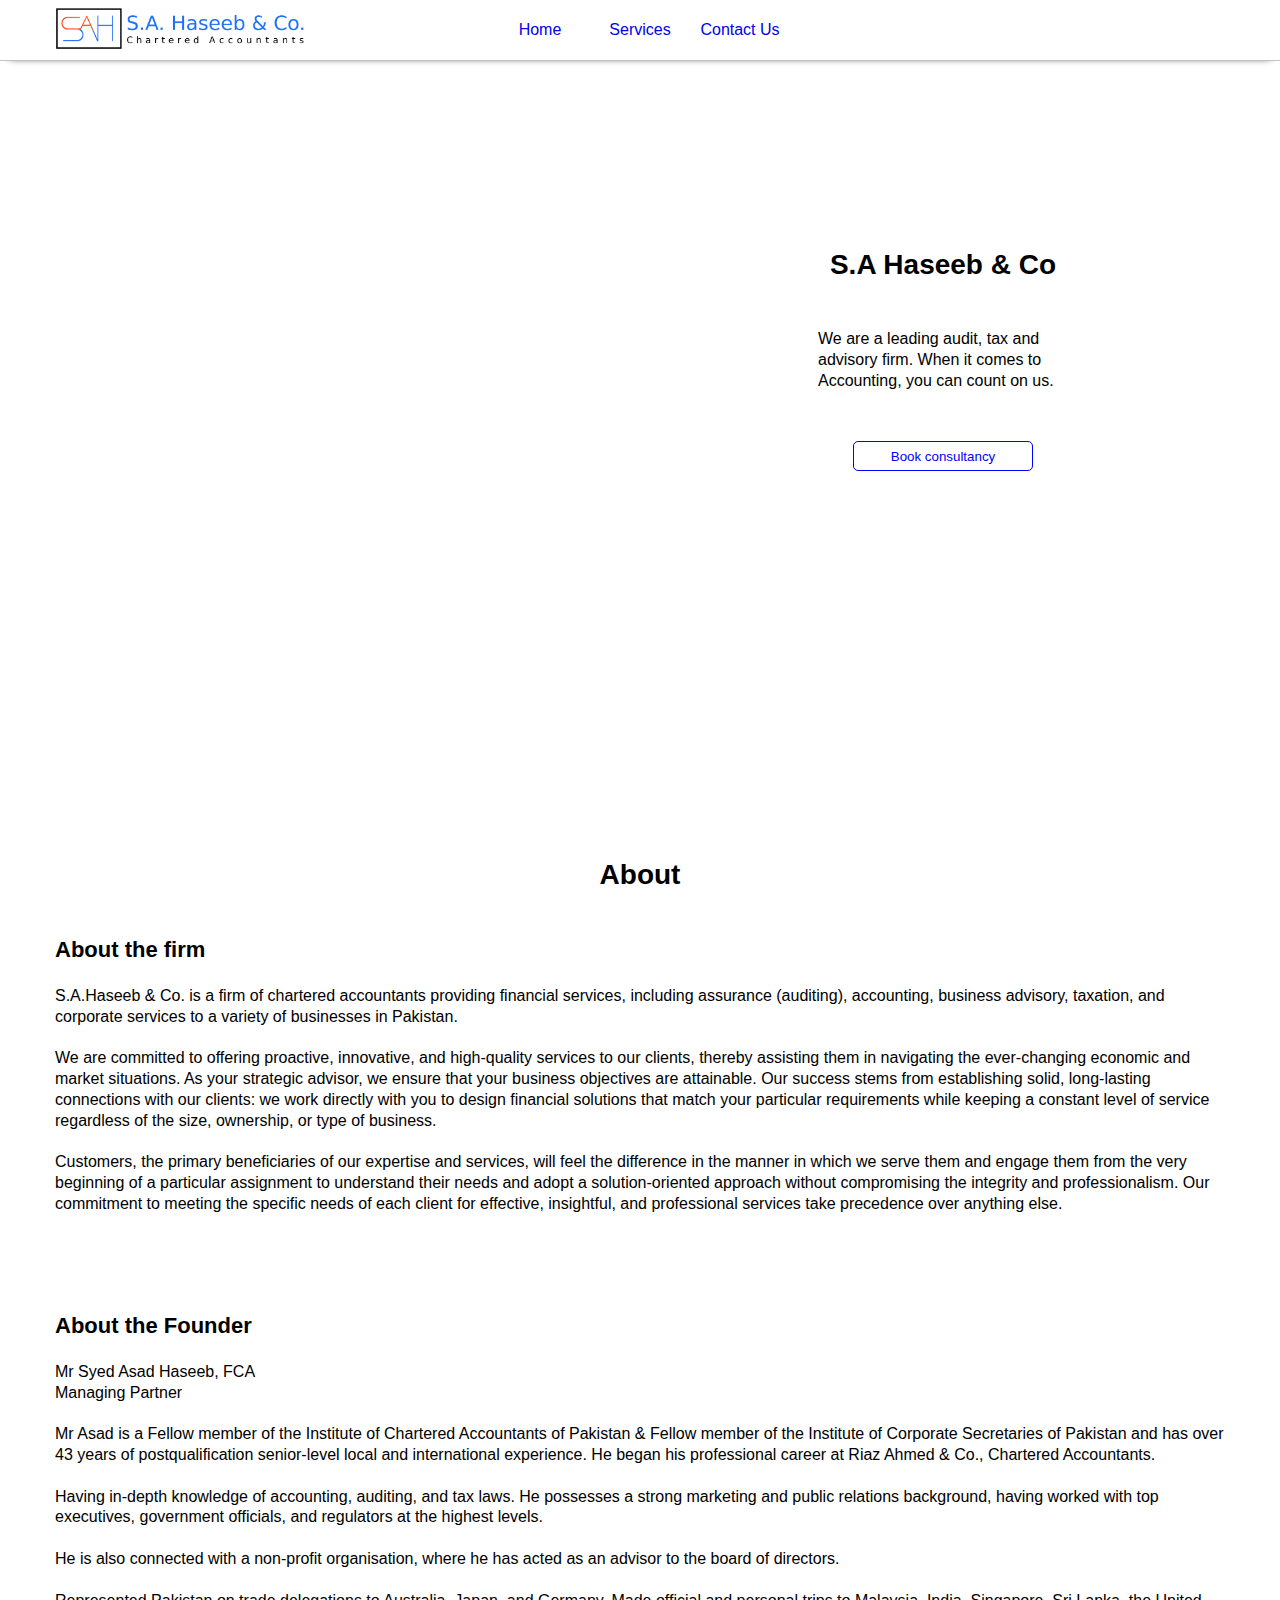
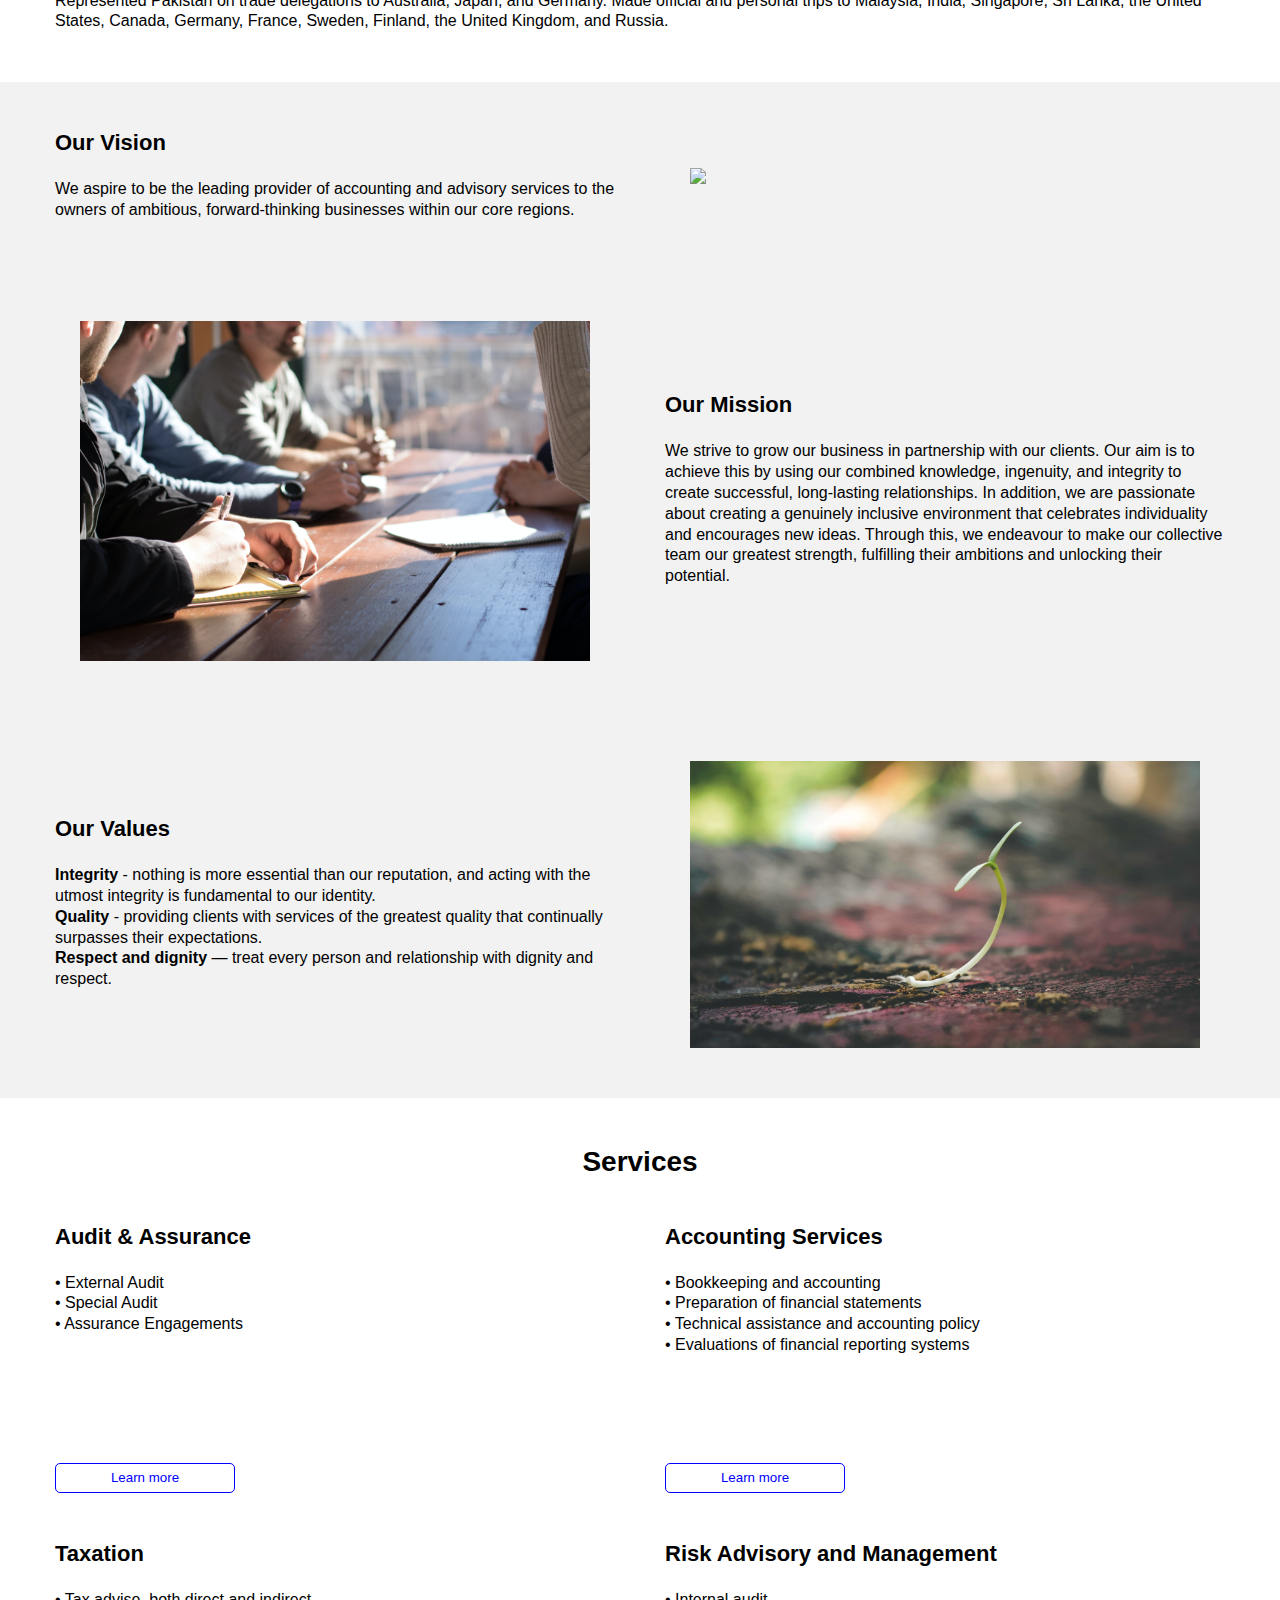
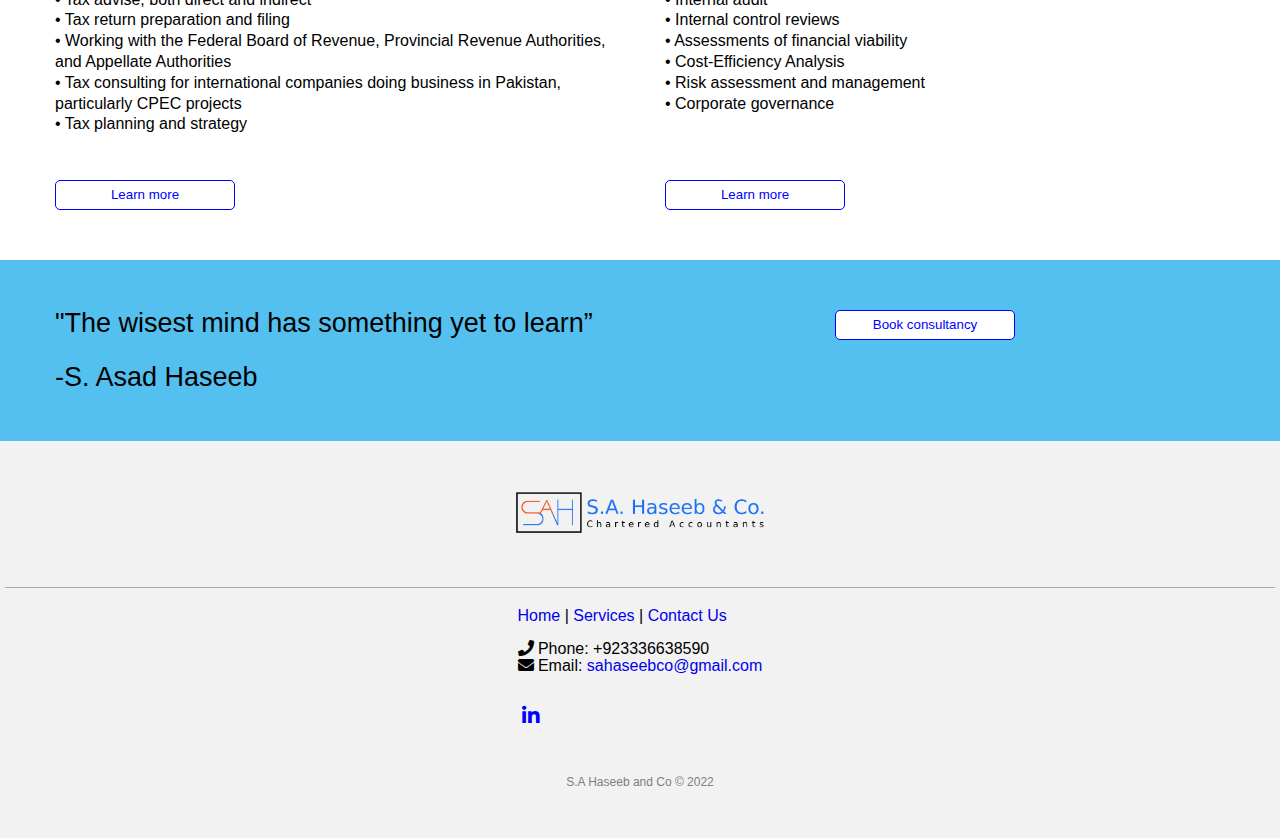
==== commit 9d9a0786: "Update footer formatting and add linkedin icon" ====
--- a/index.html
+++ b/index.html
@@ -94,16 +94,7 @@
                 <div>
                     <h3><strong>Our Vision</strong></h3>
                     <p>
-                            We will:<br>
-                            • Provide a commitment to be cost-effective and to always be continually accessible.<br>
-                            • Be highly ethical and professional.<br>
-                            • Be known for our committed, wholehearted and professional support for organisations working in the charitable and voluntary sectors and those companies and individuals closely associated with them.<br>
-                            • Aim to grow by approximately 15% per year so that growth is controlled and qualitative.<br>
-                            • Be conscious of our environmental responsibilities and try to minimise our negative impact on the environment and reduce carbon emission.<br>
-                            • Support our community.<br>
-                            • Be proactive.<br>
-                            • Only work with clients that we enjoy working with and where we can bring added value.<br>
-                            • Our service will be of the highest of quality.<br>
+                        We aspire to be the leading provider of accounting and advisory services to the owners of ambitious, forward-thinking businesses within our core regions.
                     </p>
                 </div>
             </div>
@@ -117,16 +108,7 @@
                 <div>
                     <h3><strong>Our Mission</strong></h3>
                     <p>
-                    We will:<br>
-                    • Provide businesses, entrepreneurs and individuals with the highest quality accounting, auditing, tax planning and business advisory services delivered in a timely, efficient and innovative manner by a professional team that clearly enjoys working together to exceed their clients’ needs and expectations.<br>
-                    • Provide intelligent, dynamic and practical advice to our clients, to help them to attain their full potential, improve the profitability of their business and to meet the challenges of the business and economic world . <br>
-                    • Predominantly work with organisations in the charitable and voluntary sectors as partners to help them achieve their desired outcomes.<br>
-                    • Use our extensive knowledge of law and regulations to help our clients comply in areas of charity and company financial reporting and taxation. Client’s expectation will be that we will always get this right.<br>
-                    • Partner with other like-minded professionals to bring our clients advice and guidance in areas where we are not qualified or experienced. <br>
-                    • At all times be mindful of our professional independence and our duty of confidentiality.<br>
-                    • Embrace an ethical and environmental code which enhances the community in which we work.<br>
-                    • Strive on building relationships and social networks with clients & colleagues.<br                    
-                    • Be clear about our billing policy and fees and leave no areas of doubt about our clients investment in us, their responsibilities and our responsibilities.<br>
+                        We strive to grow our business in partnership with our clients. Our aim is to achieve this by using our combined knowledge, ingenuity, and integrity to create successful, long-lasting relationships. In addition, we are passionate about creating a genuinely inclusive environment that celebrates individuality and encourages new ideas. Through this, we endeavour to make our collective team our greatest strength, fulfilling their ambitions and unlocking their potential.
                     </p>
                 </div>
             </div>
@@ -155,30 +137,52 @@
             <div class="services">
                 <div>
                     <h3><strong>Audit & Assurance</strong></h3>
-                    <p>
-                        Add short description
-                    </p>
+                    <article>
+                        <p>
+                            • External Audit<br>
+                            • Special Audit<br>
+                            • Assurance Engagements<br>
+                        </p>
+                    </article>
                     <a href="services.html#audit"><button>Learn more</button></a>
                 </div>
                 <div>
                     <h3><strong>Accounting Services</strong></h3>
-                    <p>
-                        Add short description
-                    </p>
+                    <article>
+                        <p>
+                            • Bookkeeping and accounting<br>
+                            • Preparation of financial statements<br>
+                            • Technical assistance and accounting policy<br>
+                            • Evaluations of financial reporting systems<br>
+                        </p>
+                    </article>
                     <a href="services.html#accounting"><button>Learn more</button></a>
                 </div>
                 <div>
                     <h3><strong>Taxation</strong></h3>
-                    <p>
-                        Add short description
-                    </p>
+                    <article>
+                        <p>
+                            • Tax advise, both direct and indirect<br>
+                            • Tax return preparation and filing<br>
+                            • Working with the Federal Board of Revenue, Provincial Revenue Authorities, and Appellate Authorities<br>
+                            • Tax consulting for international companies doing business in Pakistan, particularly CPEC projects <br>
+                            • Tax planning and strategy <br>
+                        </p>
+                    </article>
                     <a href="services.html#taxation"><button>Learn more</button></a>
                 </div>
                 <div>
                     <h3><strong>Risk Advisory and Management</strong></h3>
-                    <p>
-                        Add short description
-                    </p>
+                    <article>
+                        <p>
+                            • Internal audit<br>
+                            • Internal control reviews<br>
+                            • Assessments of financial viability<br>
+                            • Cost-Efficiency Analysis<br>
+                            • Risk assessment and management<br>
+                            • Corporate governance<br>
+                        </p>
+                    </article>
                     <a href="services.html#risk"><button>Learn more</button></a>
                 </div>
             </div>
@@ -200,14 +204,12 @@
             <img id="nav-logo" src="./images/concept_logo3.png">
         </div>
         <div class="footer-info">
-            &nbsp;&nbsp;&nbsp;&nbsp;&nbsp;&nbsp;&nbsp;&nbsp;&nbsp;&nbsp;&nbsp;&nbsp;&nbsp;&nbsp;&nbsp;&nbsp;&nbsp;&nbsp;&nbsp;&nbsp;&nbsp;&nbsp;
-            <a href="index.html">Home</a><br><br>
-            &nbsp;&nbsp;&nbsp;&nbsp;&nbsp;&nbsp;&nbsp;&nbsp;&nbsp;&nbsp;&nbsp;&nbsp;&nbsp;&nbsp;&nbsp;&nbsp;&nbsp;&nbsp;&nbsp;&nbsp;&nbsp;&nbsp;
-            <a href="services.html">Services</a><br><br>
-            &nbsp;&nbsp;&nbsp;&nbsp;&nbsp;&nbsp;&nbsp;&nbsp;&nbsp;&nbsp;&nbsp;&nbsp;&nbsp;&nbsp;&nbsp;&nbsp;&nbsp;&nbsp;&nbsp;&nbsp;&nbsp;&nbsp;
-            <a href="contact.html">Contact Us</a><br><br><br>
+            <a href="index.html">Home</a> | 
+            <a href="services.html">Services</a> |
+            <a href="contact.html">Contact Us</a> <br><br>
             <i class="fa fa-phone" aria-hidden="true"></i>  Phone: +923336638590<br>
-            <i class="fa fa-envelope" aria-hidden="true"></i> Email: <a href="mailto:sahaseebco@gmail.com">sahaseebco@gmail.com</a><br>
+            <i class="fa fa-envelope" aria-hidden="true"></i> Email: <a href="mailto:sahaseebco@gmail.com">sahaseebco@gmail.com</a><br><br><br>
+            <span id="in-btn"><i id="in" class="fab fa-linkedin-in"></i><span>
         </div>
         <div class="copyright container">
             S.A Haseeb and Co © 2022
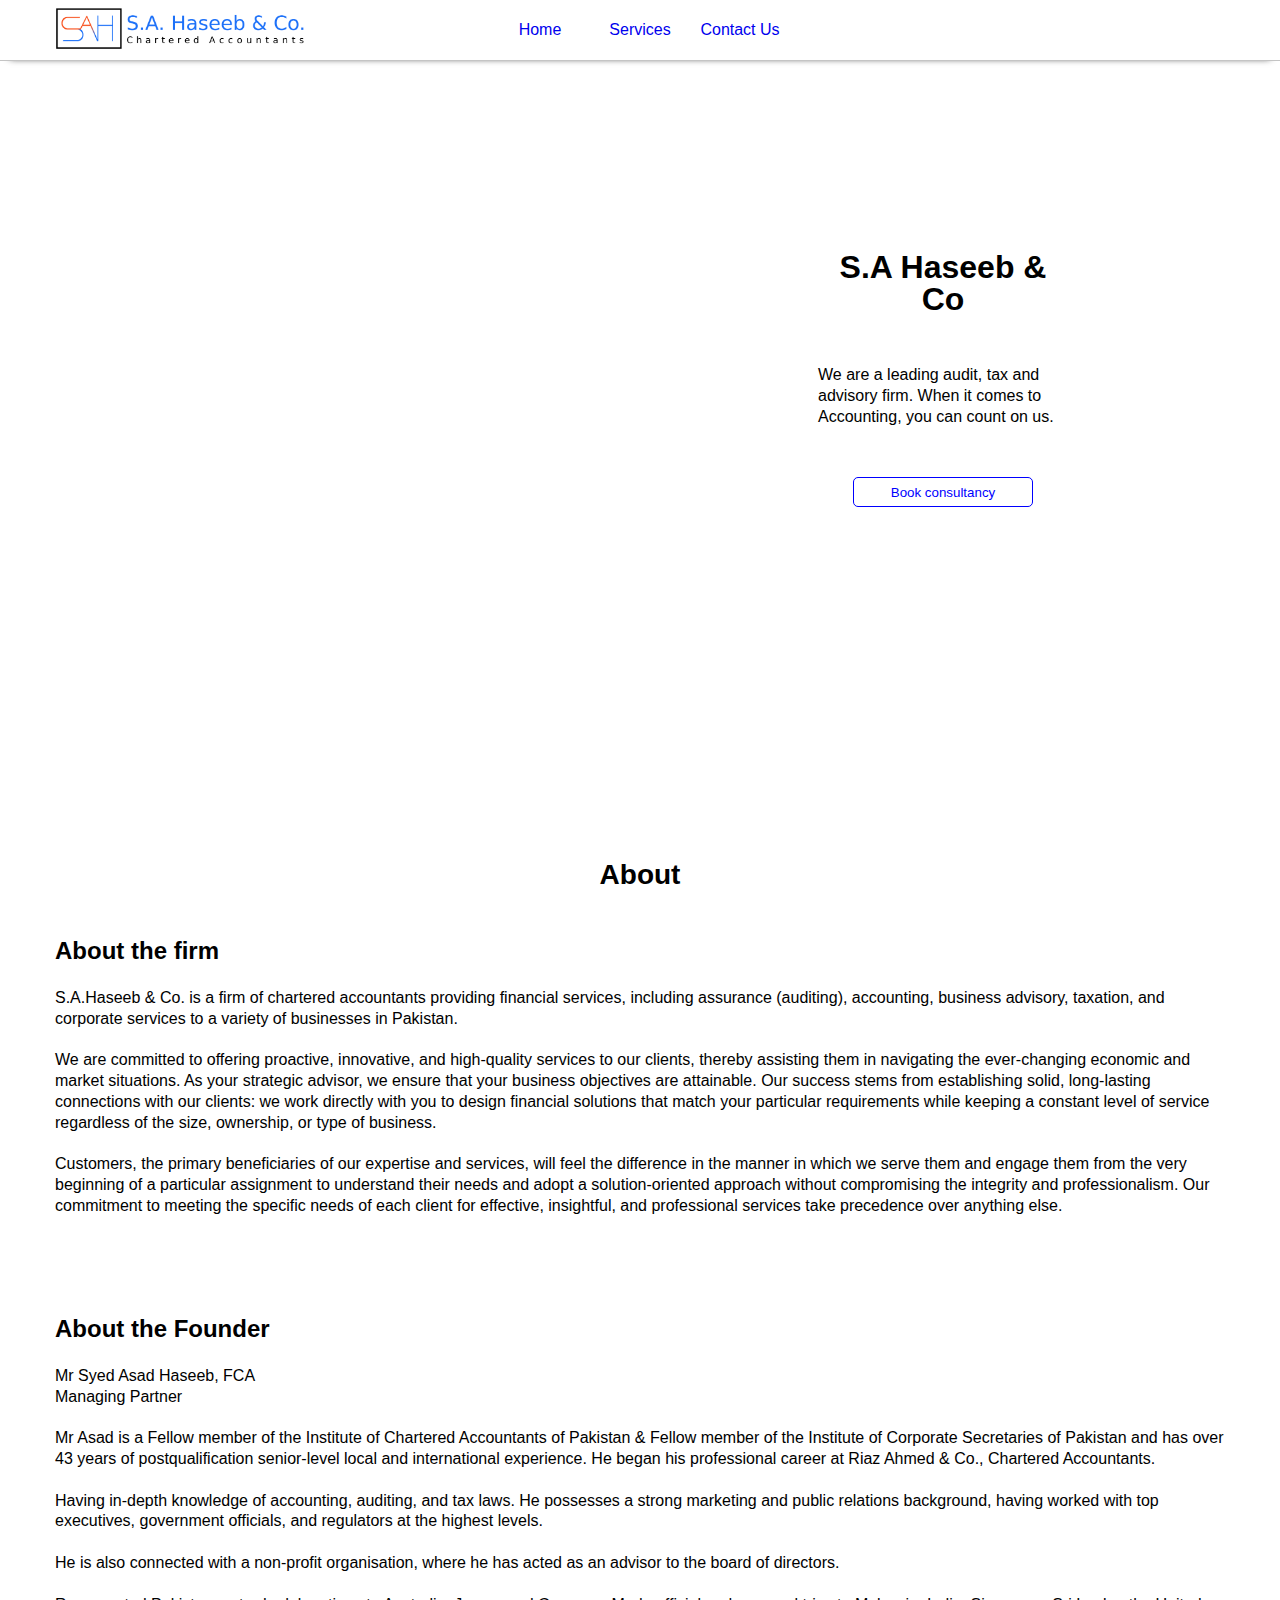
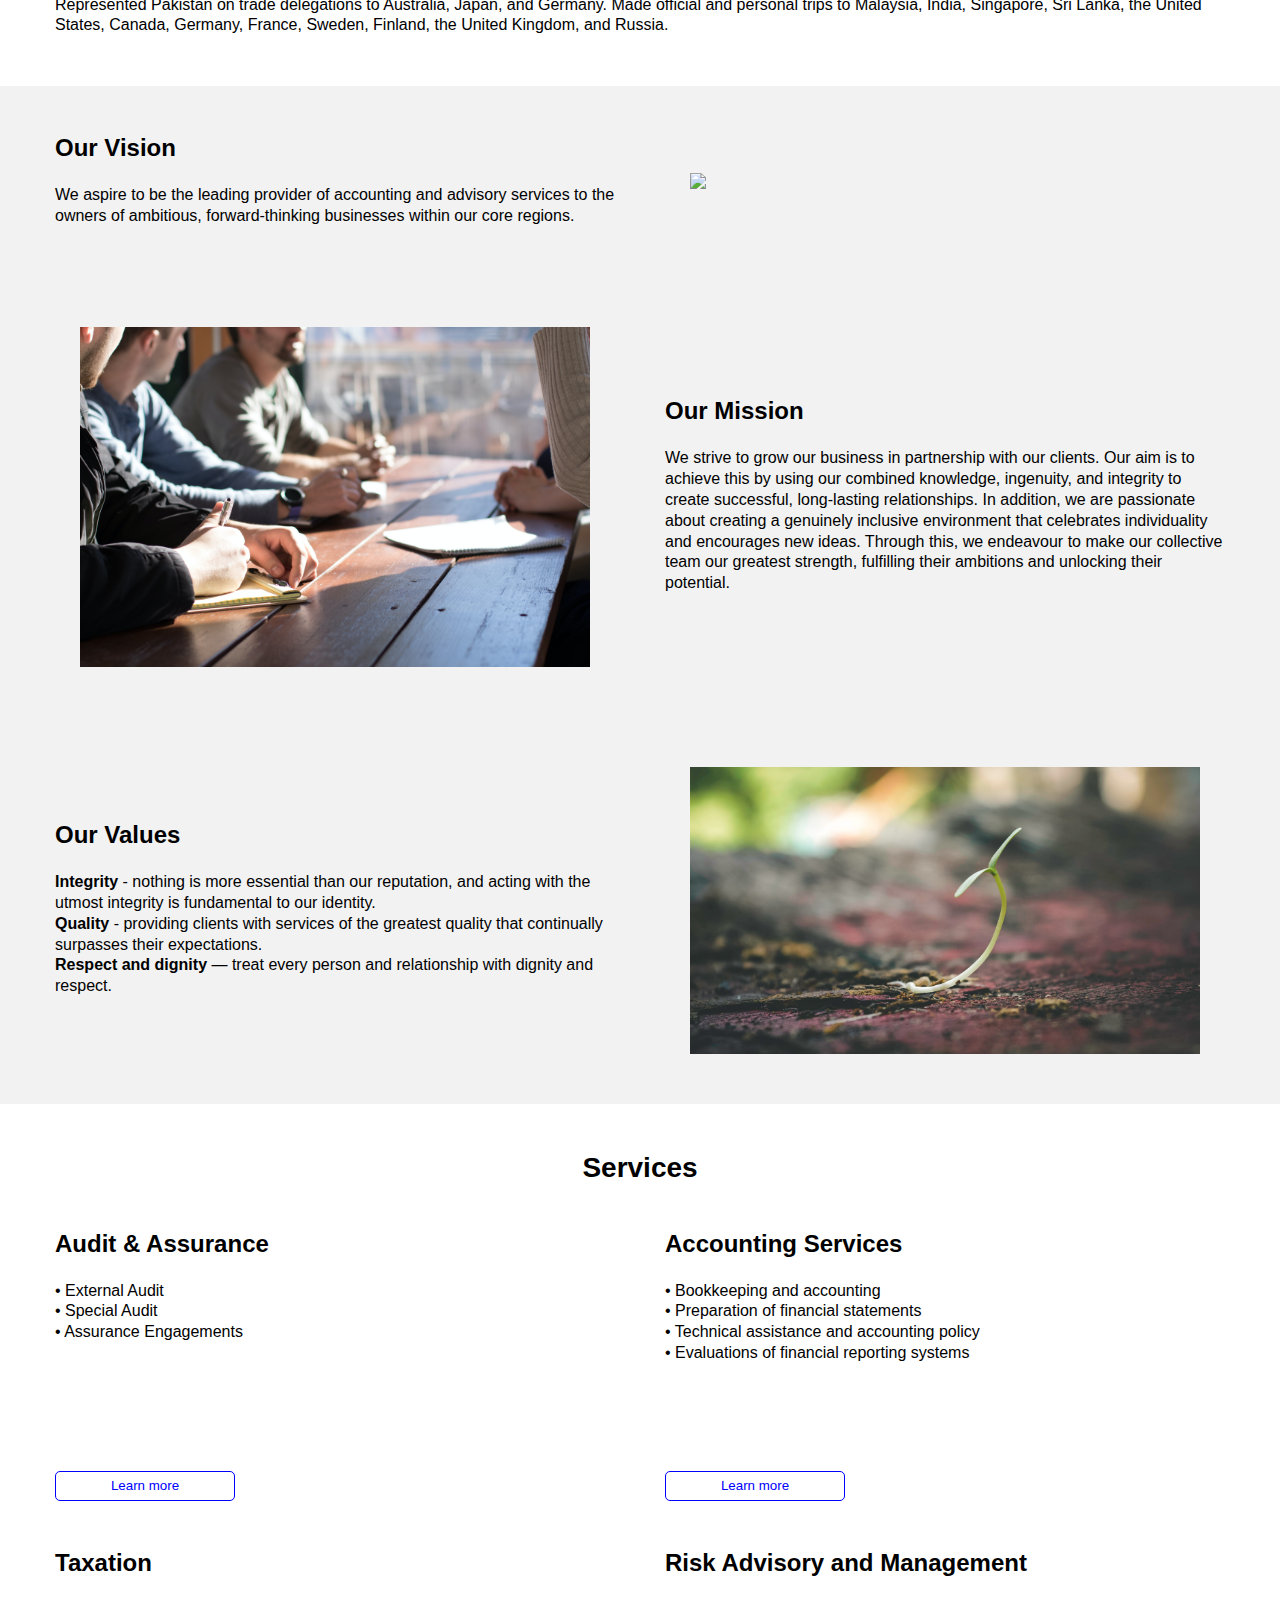
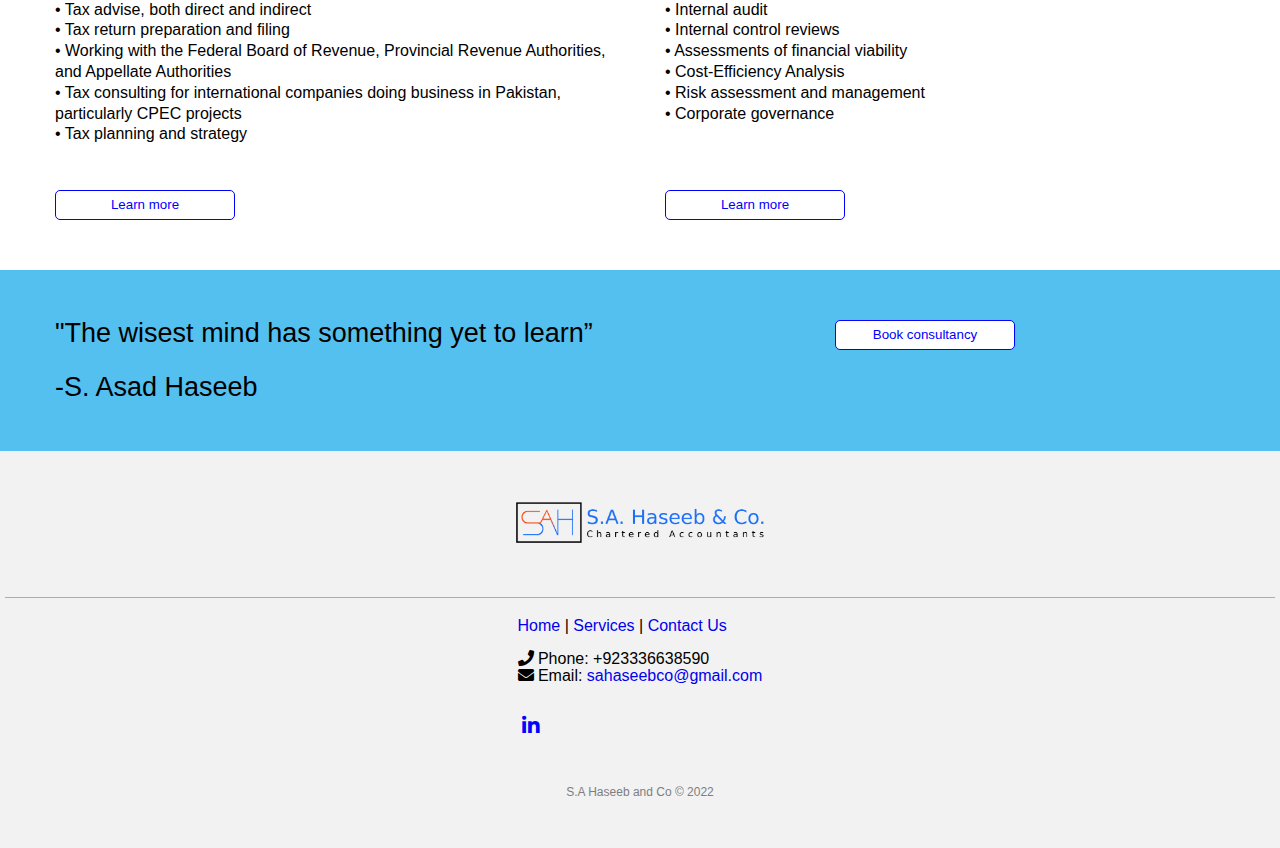
==== commit e6c3a5d1: "Update index.html with link to linkedin page" ====
--- a/index.html
+++ b/index.html
@@ -209,7 +209,7 @@
             <a href="contact.html">Contact Us</a> <br><br>
             <i class="fa fa-phone" aria-hidden="true"></i>  Phone: +923336638590<br>
             <i class="fa fa-envelope" aria-hidden="true"></i> Email: <a href="mailto:sahaseebco@gmail.com">sahaseebco@gmail.com</a><br><br><br>
-            <span id="in-btn"><i id="in" class="fab fa-linkedin-in"></i><span>
+            <a href="https://www.linkedin.com/company/s-a-haseeb-co-chartered-accountants/" <span id="in-btn"><i id="in" class="fab fa-linkedin-in"></i><span></a>
         </div>
         <div class="copyright container">
             S.A Haseeb and Co © 2022
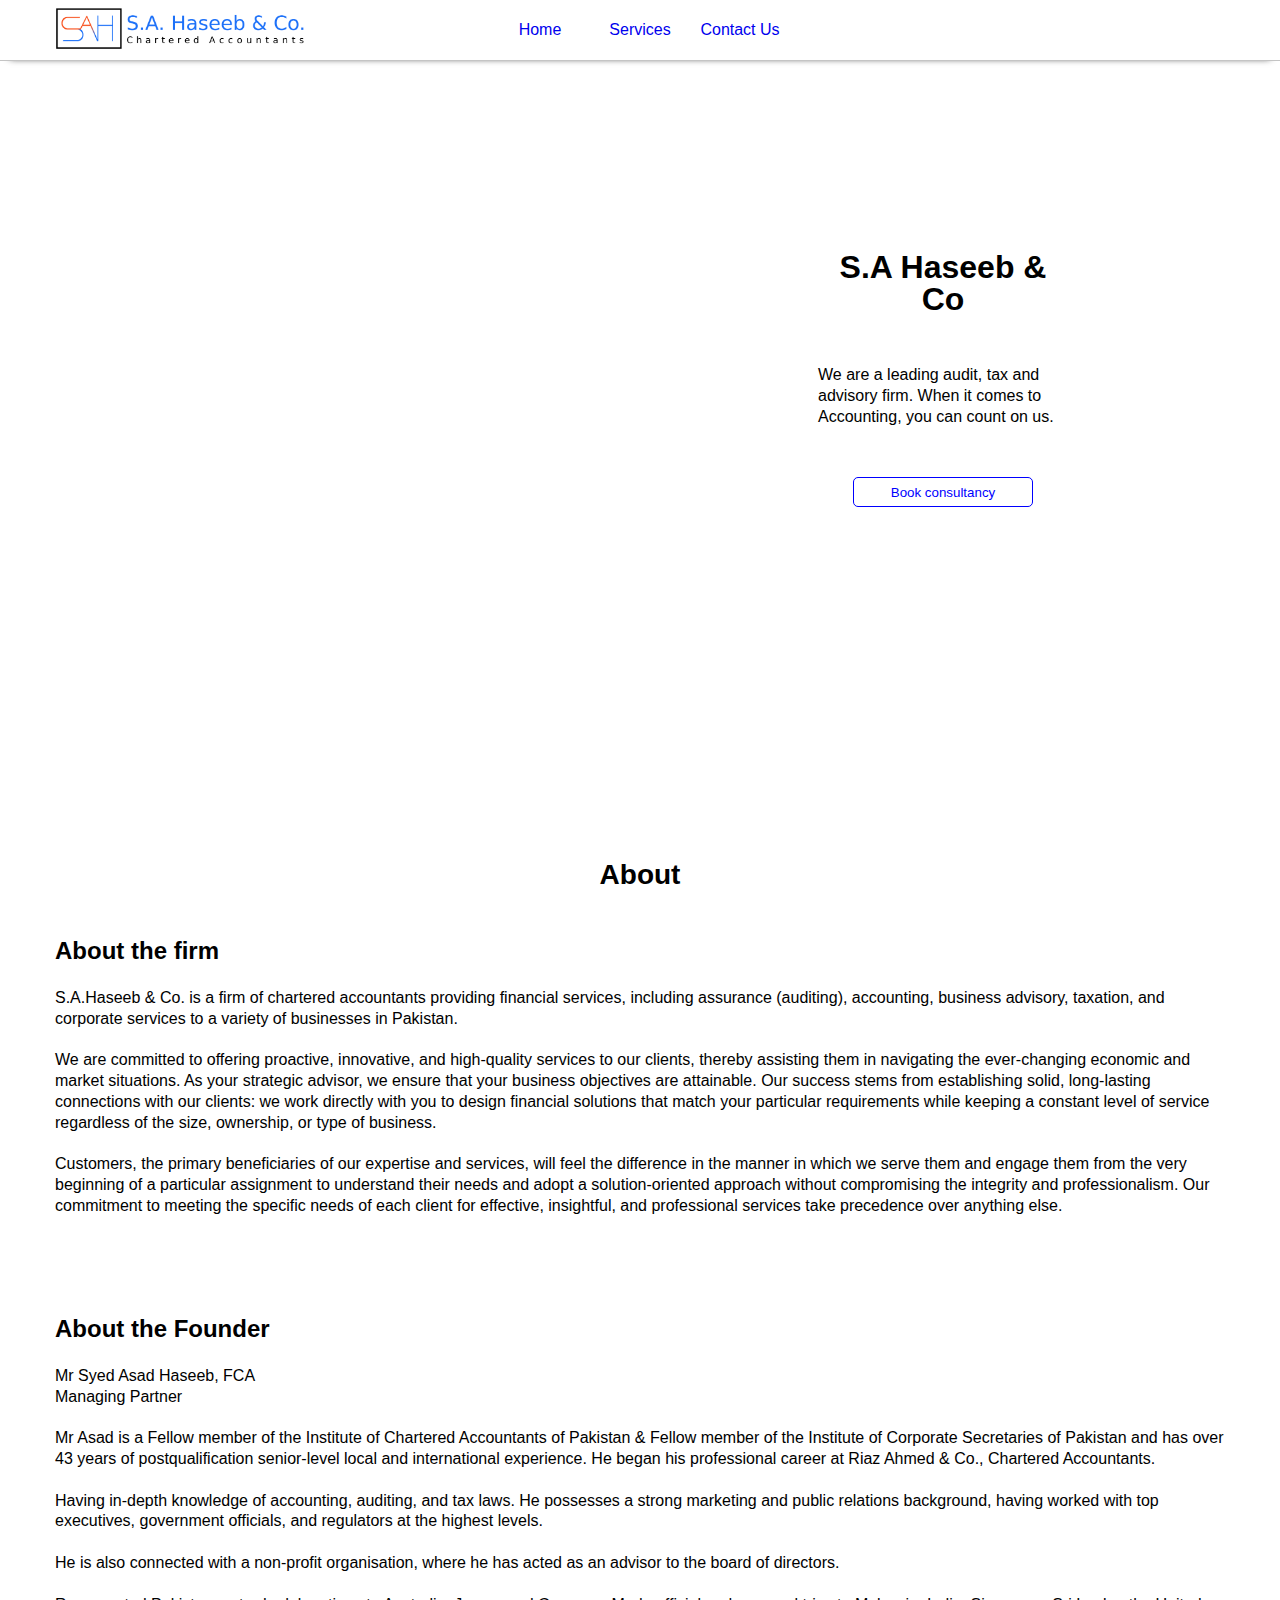
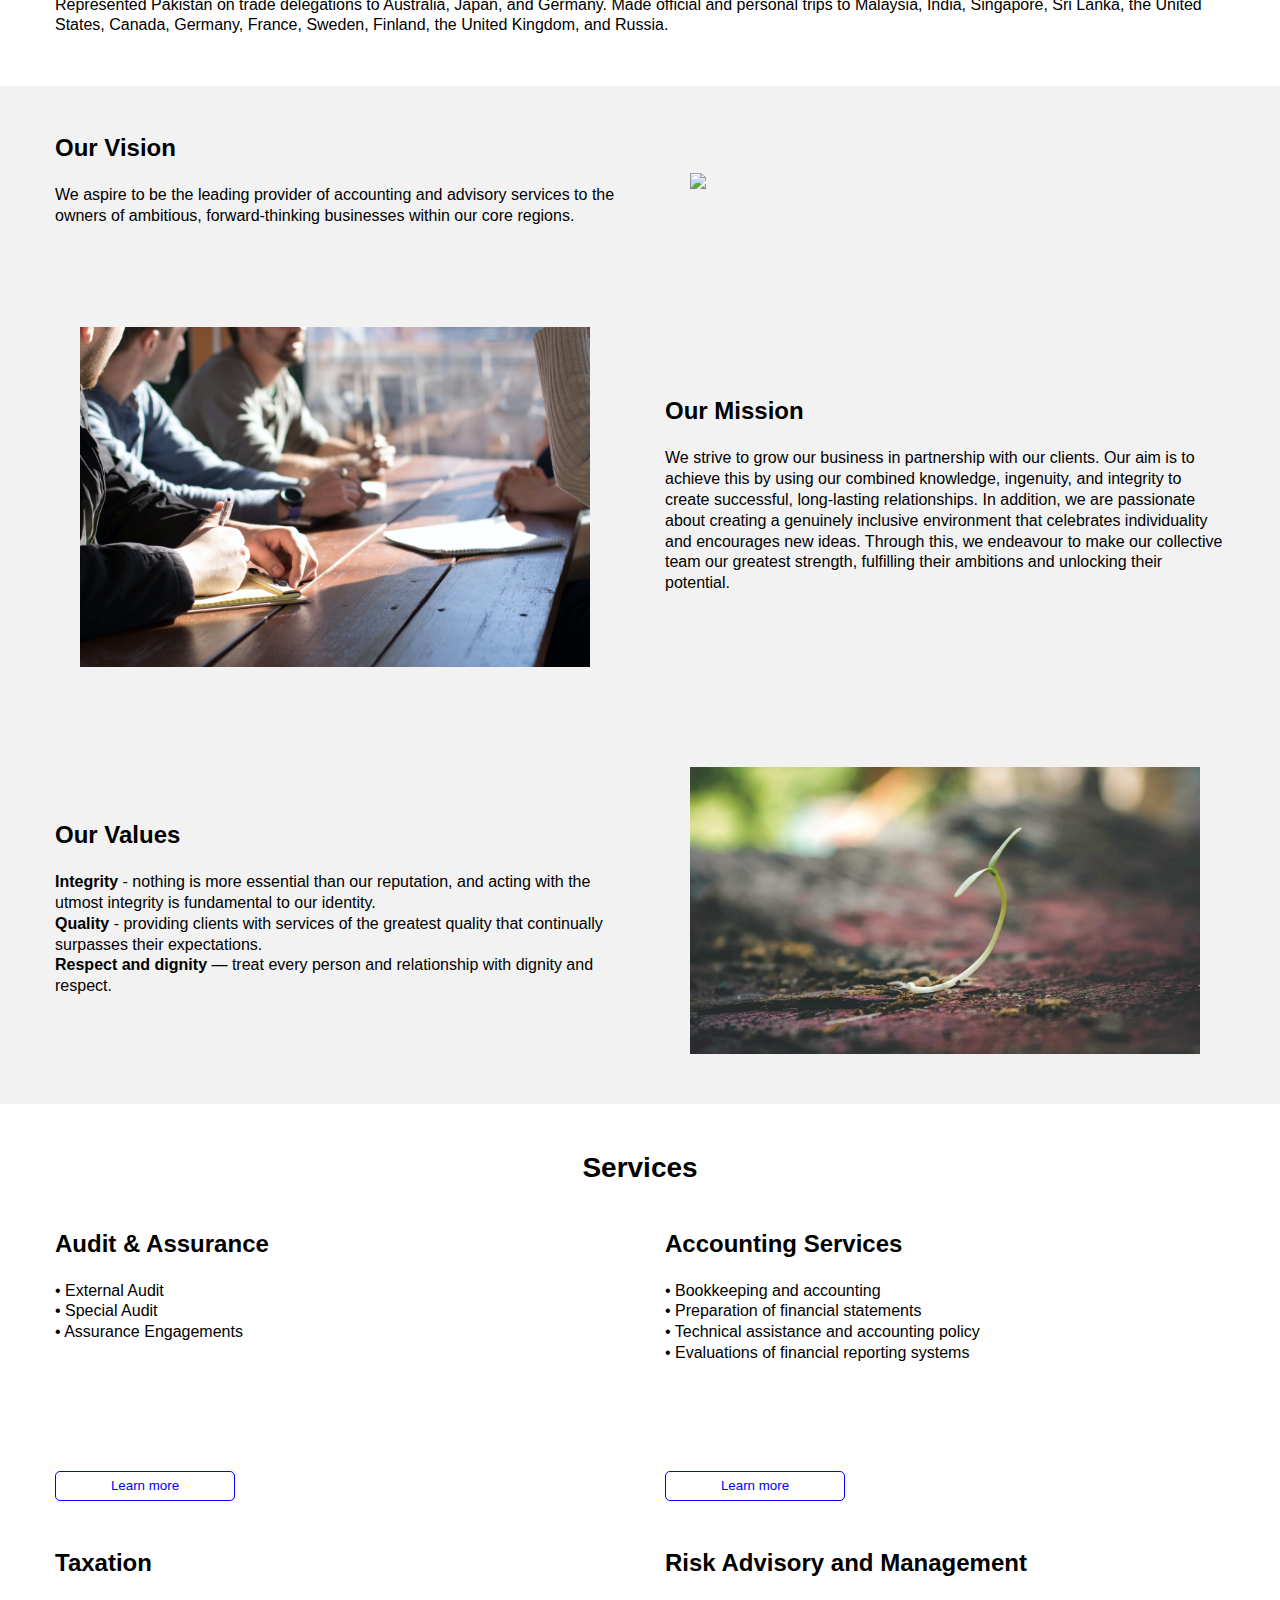
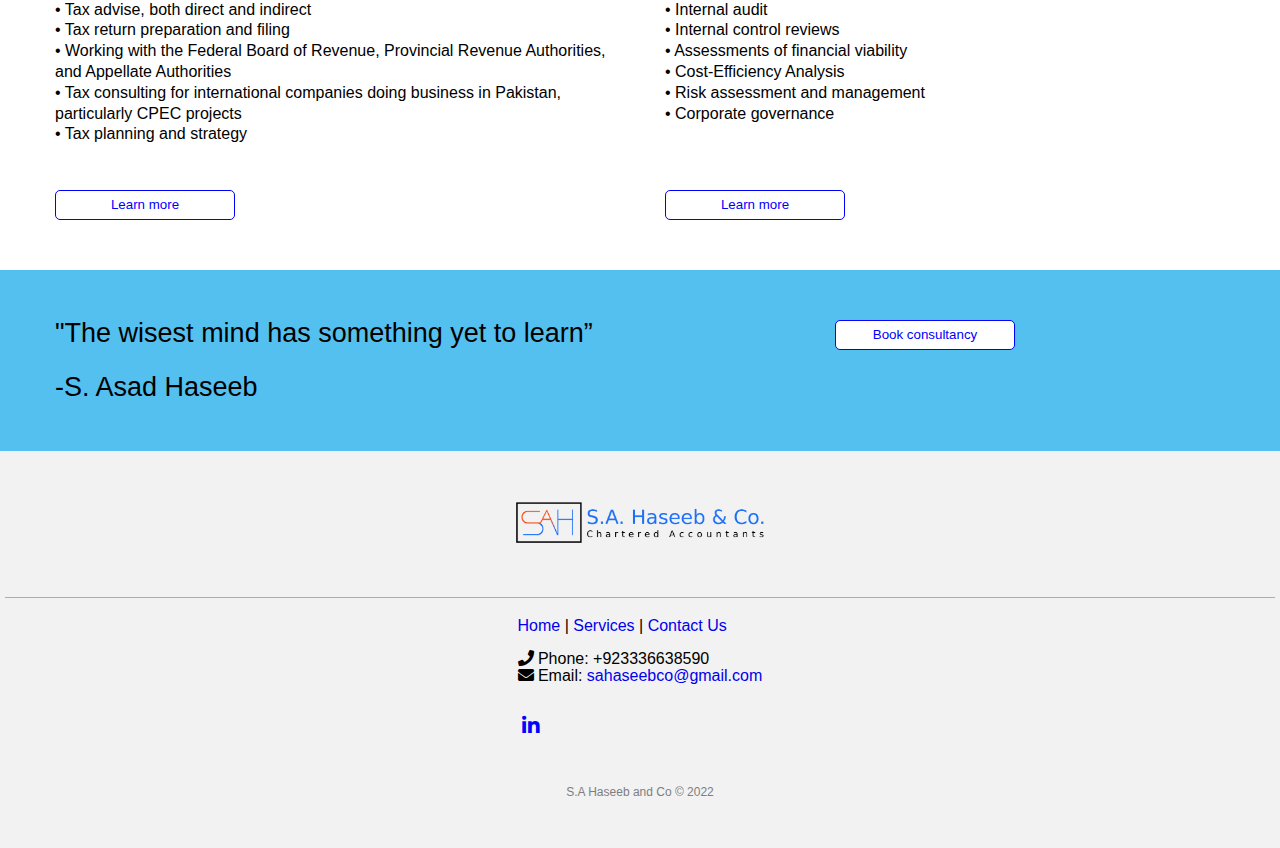
==== commit 53a63f95: "Add icon to title and make titles descriptive" ====
--- a/index.html
+++ b/index.html
@@ -7,7 +7,8 @@
     <link rel="stylesheet" href="reset.css">
     <link rel="stylesheet" href="styles.css">
     <link rel="stylesheet" href="https://cdnjs.cloudflare.com/ajax/libs/font-awesome/5.15.4/css/all.min.css">
-    <title>S.A. Haseeb & Co</title>
+    <link rel="icon" type="image/x-icon" href="images/icon.png">
+    <title>S.A. Haseeb & Co - Home</title>
 </head>
 <body>
     <header>
